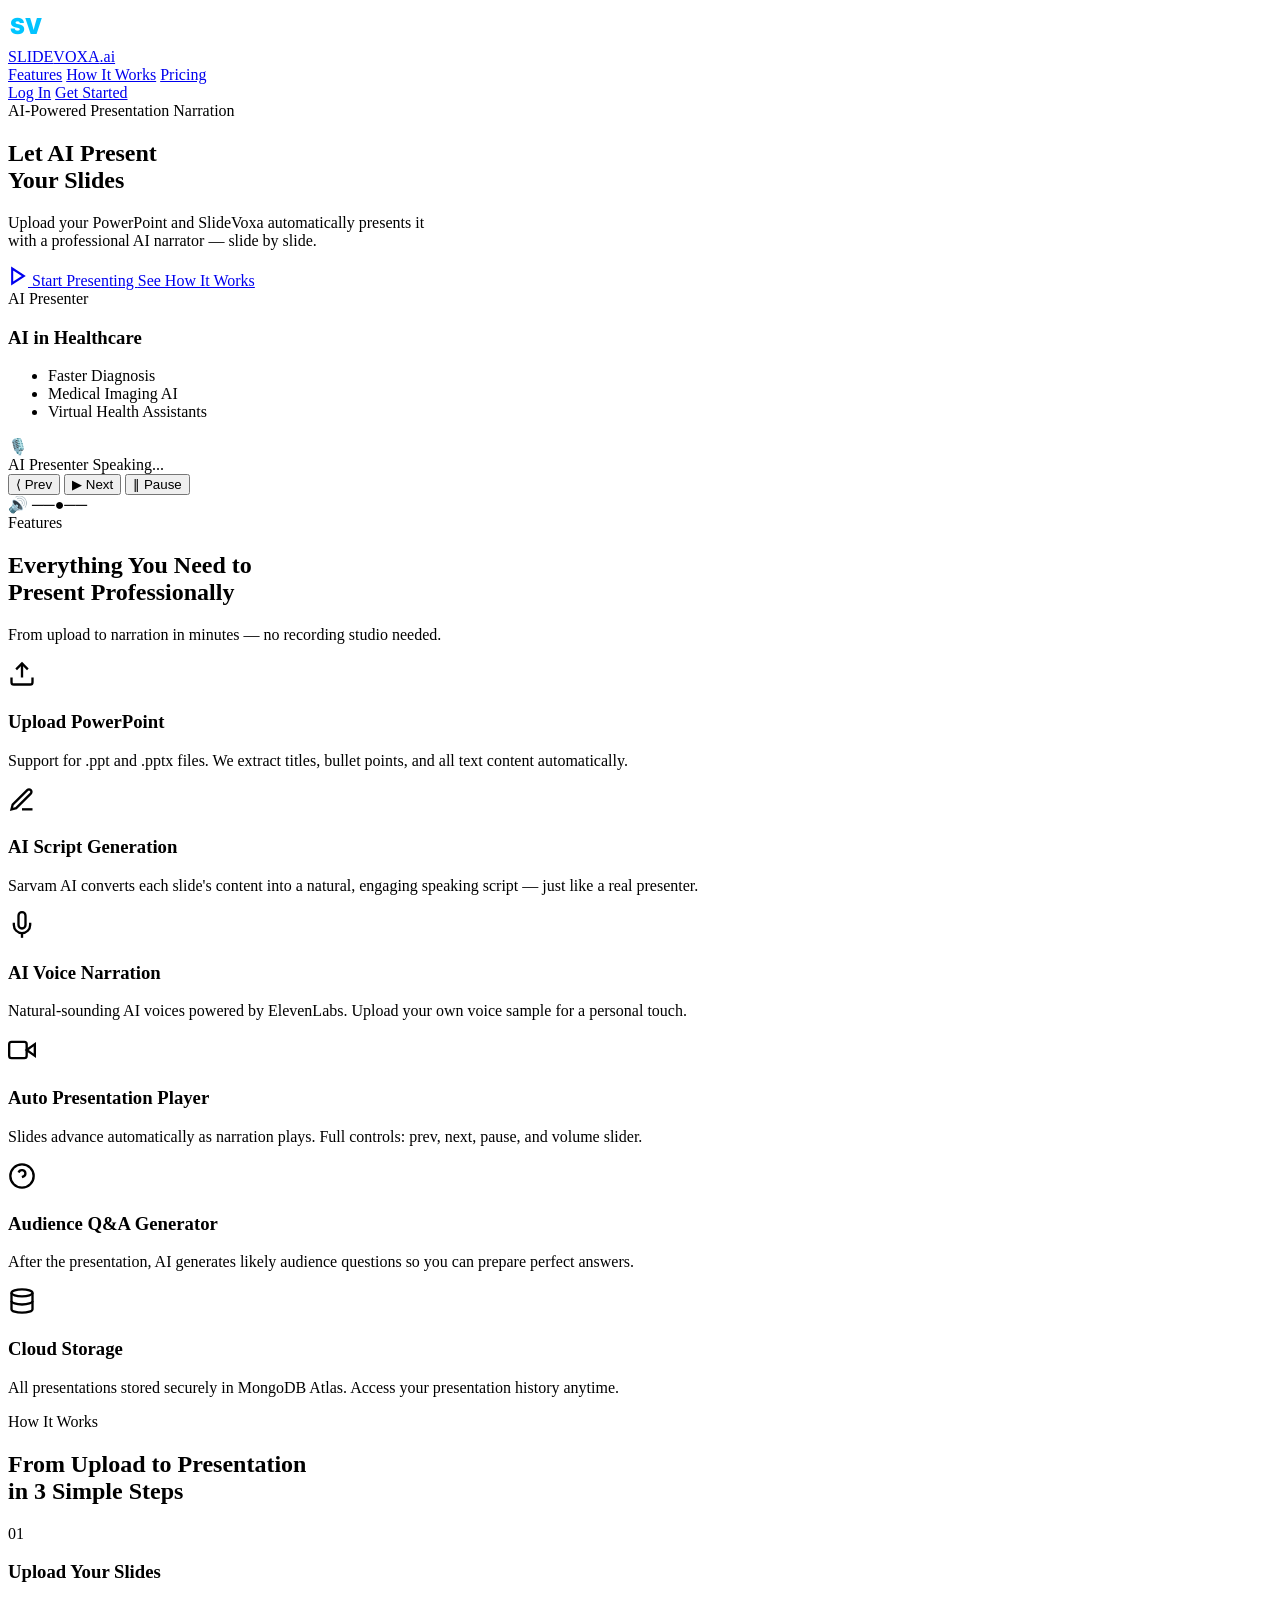
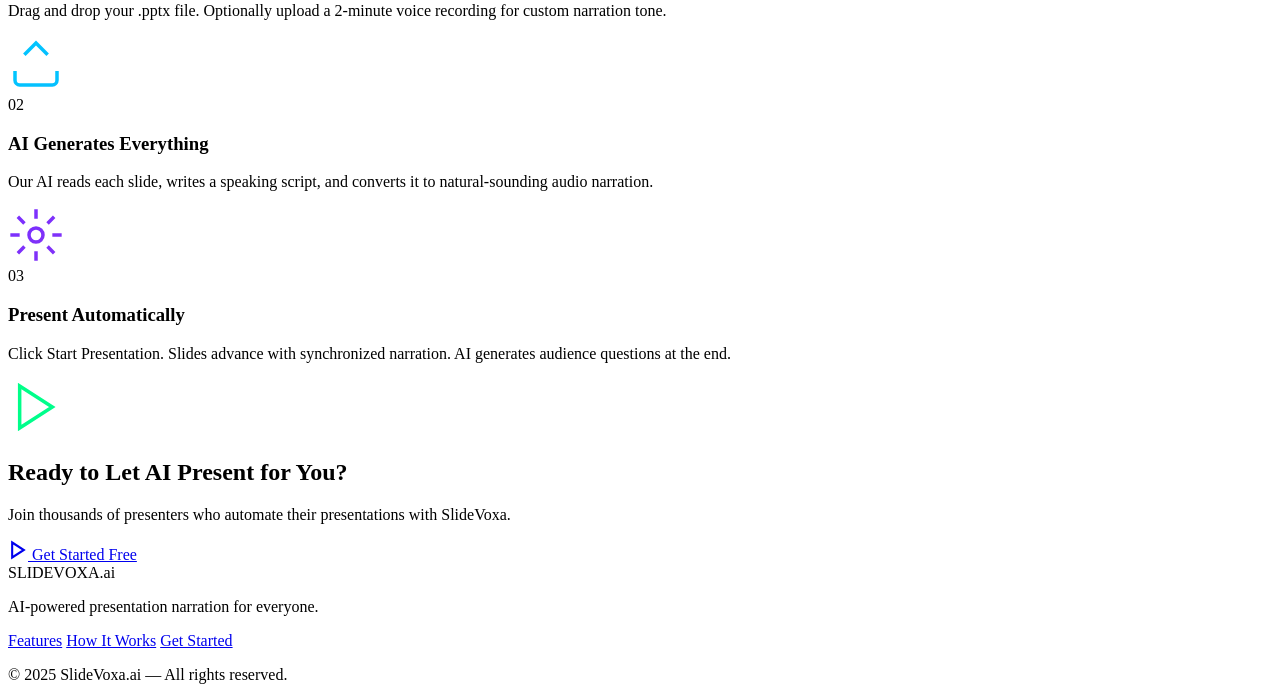
==== frontend/index.html @ 0c2c04da "flat structure: properly restored and flattened from nested backup" ====
<!DOCTYPE html>
<html lang="en">
<head>
  <meta charset="UTF-8" />
  <meta name="viewport" content="width=device-width, initial-scale=1.0" />
  <title>SlideVoxa.ai — Let AI Present Your Slides</title>
  <meta name="description" content="SlideVoxa uses AI to automatically narrate your PowerPoint slides with a professional AI voice narrator. Upload, generate, and present." />
  <link rel="preconnect" href="https://fonts.googleapis.com" />
  <link rel="preconnect" href="https://fonts.gstatic.com" crossorigin />
  <link href="https://fonts.googleapis.com/css2?family=Inter:wght@300;400;500;600;700;800;900&display=swap" rel="stylesheet" />
  <link rel="stylesheet" href="/static/css/global.css" />
  <link rel="stylesheet" href="/static/css/landing.css" />
</head>
<body>
  <!-- NAV -->
  <nav class="navbar" id="navbar">
    <div class="nav-container">
      <a href="/" class="nav-logo" id="nav-logo-link">
        <div class="logo-icon">
          <svg width="36" height="36" viewBox="0 0 36 36" fill="none">
            <text x="2" y="26" font-size="22" font-weight="900" fill="url(#logoGrad)" font-family="Inter">SV</text>
            <defs>
              <linearGradient id="logoGrad" x1="0" y1="0" x2="36" y2="0">
                <stop offset="0%" stop-color="#00C6FF"/>
                <stop offset="100%" stop-color="#7B2FFF"/>
              </linearGradient>
            </defs>
          </svg>
        </div>
        <span class="logo-text">SLIDE<span class="logo-voxa">VOXA</span><span class="logo-ai">.ai</span></span>
      </a>
      <div class="nav-links" id="nav-links">
        <a href="#features" class="nav-link">Features</a>
        <a href="#how-it-works" class="nav-link">How It Works</a>
        <a href="#pricing" class="nav-link">Pricing</a>
      </div>
      <div class="nav-actions">
        <a href="/login" class="btn btn-outline" id="login-btn">Log In</a>
        <a href="/login" class="btn btn-primary" id="get-started-btn">Get Started</a>
      </div>
    </div>
  </nav>

  <!-- HERO -->
  <section class="hero" id="hero">
    <div class="hero-bg">
      <div class="hero-grid"></div>
      <div class="hero-glow hero-glow-1"></div>
      <div class="hero-glow hero-glow-2"></div>
      <div class="hero-particles" id="particles"></div>
    </div>
    <div class="hero-content">
      <div class="hero-badge">
        <span class="badge-dot"></span>
        AI-Powered Presentation Narration
      </div>
      <h1 class="hero-title">
        Let AI <span class="gradient-text">Present</span><br/>Your Slides
      </h1>
      <p class="hero-subtitle">
        Upload your PowerPoint and SlideVoxa automatically presents it<br/>
        with a professional AI narrator — slide by slide.
      </p>
      <div class="hero-cta">
        <a href="/login" class="btn btn-primary btn-xl" id="hero-cta-btn">
          <svg width="20" height="20" viewBox="0 0 24 24" fill="none" stroke="currentColor" stroke-width="2.5"><polygon points="5 3 19 12 5 21 5 3"/></svg>
          Start Presenting
        </a>
        <a href="#how-it-works" class="btn btn-ghost btn-xl">
          See How It Works
        </a>
      </div>
      <!-- Preview -->
      <div class="hero-preview">
        <div class="preview-card preview-main">
          <div class="preview-header">
            <div class="preview-dots">
              <span></span><span></span><span></span>
            </div>
            <span class="preview-title-bar">AI Presenter</span>
          </div>
          <div class="preview-body">
            <div class="preview-slides-panel">
              <div class="preview-slide-thumb active">
                <div class="thumb-line"></div>
                <div class="thumb-line short"></div>
              </div>
              <div class="preview-slide-thumb">
                <div class="thumb-line"></div>
                <div class="thumb-line short"></div>
              </div>
              <div class="preview-slide-thumb">
                <div class="thumb-line"></div>
                <div class="thumb-line"></div>
              </div>
            </div>
            <div class="preview-main-slide">
              <h3>AI in Healthcare</h3>
              <ul>
                <li>Faster Diagnosis</li>
                <li>Medical Imaging AI</li>
                <li>Virtual Health Assistants</li>
              </ul>
              <div class="preview-speaking">
                <div class="speaking-icon">🎙️</div>
                <span>AI Presenter Speaking...</span>
                <div class="speaking-bars">
                  <span></span><span></span><span></span><span></span><span></span>
                </div>
              </div>
            </div>
          </div>
          <div class="preview-controls">
            <button class="ctrl-btn">⟨ Prev</button>
            <button class="ctrl-btn ctrl-play">▶ Next</button>
            <button class="ctrl-btn">‖ Pause</button>
            <div class="ctrl-volume">🔊 ──●──</div>
          </div>
        </div>
      </div>
    </div>
  </section>

  <!-- FEATURES -->
  <section class="features-section" id="features">
    <div class="section-container">
      <div class="section-header">
        <div class="section-badge">Features</div>
        <h2 class="section-title">Everything You Need to<br/><span class="gradient-text">Present Professionally</span></h2>
        <p class="section-subtitle">From upload to narration in minutes — no recording studio needed.</p>
      </div>
      <div class="features-grid">
        <div class="feature-card" id="feat-upload">
          <div class="feature-icon-wrap" style="--c1:#00C6FF;--c2:#0072FF">
            <svg width="28" height="28" viewBox="0 0 24 24" fill="none" stroke="currentColor" stroke-width="2"><path d="M21 15v4a2 2 0 0 1-2 2H5a2 2 0 0 1-2-2v-4"/><polyline points="17 8 12 3 7 8"/><line x1="12" y1="3" x2="12" y2="15"/></svg>
          </div>
          <h3>Upload PowerPoint</h3>
          <p>Support for .ppt and .pptx files. We extract titles, bullet points, and all text content automatically.</p>
        </div>
        <div class="feature-card" id="feat-script">
          <div class="feature-icon-wrap" style="--c1:#7B2FFF;--c2:#00C6FF">
            <svg width="28" height="28" viewBox="0 0 24 24" fill="none" stroke="currentColor" stroke-width="2"><path d="M12 20h9"/><path d="M16.5 3.5a2.121 2.121 0 0 1 3 3L7 19l-4 1 1-4Z"/></svg>
          </div>
          <h3>AI Script Generation</h3>
          <p>Sarvam AI converts each slide's content into a natural, engaging speaking script — just like a real presenter.</p>
        </div>
        <div class="feature-card" id="feat-voice">
          <div class="feature-icon-wrap" style="--c1:#FF6B35;--c2:#F7931E">
            <svg width="28" height="28" viewBox="0 0 24 24" fill="none" stroke="currentColor" stroke-width="2"><path d="M12 1a3 3 0 0 0-3 3v8a3 3 0 0 0 6 0V4a3 3 0 0 0-3-3z"/><path d="M19 10v2a7 7 0 0 1-14 0v-2"/><line x1="12" y1="19" x2="12" y2="23"/></svg>
          </div>
          <h3>AI Voice Narration</h3>
          <p>Natural-sounding AI voices powered by ElevenLabs. Upload your own voice sample for a personal touch.</p>
        </div>
        <div class="feature-card" id="feat-present">
          <div class="feature-icon-wrap" style="--c1:#00FF88;--c2:#00C6FF">
            <svg width="28" height="28" viewBox="0 0 24 24" fill="none" stroke="currentColor" stroke-width="2"><polygon points="23 7 16 12 23 17 23 7"/><rect x="1" y="5" width="15" height="14" rx="2" ry="2"/></svg>
          </div>
          <h3>Auto Presentation Player</h3>
          <p>Slides advance automatically as narration plays. Full controls: prev, next, pause, and volume slider.</p>
        </div>
        <div class="feature-card" id="feat-questions">
          <div class="feature-icon-wrap" style="--c1:#FF2D55;--c2:#FF6B35">
            <svg width="28" height="28" viewBox="0 0 24 24" fill="none" stroke="currentColor" stroke-width="2"><circle cx="12" cy="12" r="10"/><path d="M9.09 9a3 3 0 0 1 5.83 1c0 2-3 3-3 3"/><line x1="12" y1="17" x2="12.01" y2="17"/></svg>
          </div>
          <h3>Audience Q&A Generator</h3>
          <p>After the presentation, AI generates likely audience questions so you can prepare perfect answers.</p>
        </div>
        <div class="feature-card" id="feat-db">
          <div class="feature-icon-wrap" style="--c1:#7B2FFF;--c2:#FF2D55">
            <svg width="28" height="28" viewBox="0 0 24 24" fill="none" stroke="currentColor" stroke-width="2"><ellipse cx="12" cy="5" rx="9" ry="3"/><path d="M21 12c0 1.66-4 3-9 3s-9-1.34-9-3"/><path d="M3 5v14c0 1.66 4 3 9 3s9-1.34 9-3V5"/></svg>
          </div>
          <h3>Cloud Storage</h3>
          <p>All presentations stored securely in MongoDB Atlas. Access your presentation history anytime.</p>
        </div>
      </div>
    </div>
  </section>

  <!-- HOW IT WORKS -->
  <section class="how-section" id="how-it-works">
    <div class="section-container">
      <div class="section-header">
        <div class="section-badge">How It Works</div>
        <h2 class="section-title">From Upload to <span class="gradient-text">Presentation</span><br/>in 3 Simple Steps</h2>
      </div>
      <div class="steps-container">
        <div class="step-item" id="step-1">
          <div class="step-number">01</div>
          <div class="step-content">
            <h3>Upload Your Slides</h3>
            <p>Drag and drop your .pptx file. Optionally upload a 2-minute voice recording for custom narration tone.</p>
          </div>
          <div class="step-icon">
            <svg width="56" height="56" viewBox="0 0 24 24" fill="none" stroke="url(#grad1)" stroke-width="1.5"><path d="M21 15v4a2 2 0 0 1-2 2H5a2 2 0 0 1-2-2v-4"/><polyline points="17 8 12 3 7 8"/><line x1="12" y1="3" x2="12" y2="15"/><defs><linearGradient id="grad1" x1="0" y1="0" x2="24" y2="24"><stop offset="0%" stop-color="#00C6FF"/><stop offset="100%" stop-color="#7B2FFF"/></linearGradient></defs></svg>
          </div>
        </div>
        <div class="step-connector"></div>
        <div class="step-item" id="step-2">
          <div class="step-number">02</div>
          <div class="step-content">
            <h3>AI Generates Everything</h3>
            <p>Our AI reads each slide, writes a speaking script, and converts it to natural-sounding audio narration.</p>
          </div>
          <div class="step-icon">
            <svg width="56" height="56" viewBox="0 0 24 24" fill="none" stroke="url(#grad2)" stroke-width="1.5"><circle cx="12" cy="12" r="3"/><path d="M12 1v4M12 19v4M4.22 4.22l2.83 2.83M16.95 16.95l2.83 2.83M1 12h4M19 12h4M4.22 19.78l2.83-2.83M16.95 7.05l2.83-2.83"/><defs><linearGradient id="grad2" x1="0" y1="0" x2="24" y2="24"><stop offset="0%" stop-color="#7B2FFF"/><stop offset="100%" stop-color="#FF6B35"/></linearGradient></defs></svg>
          </div>
        </div>
        <div class="step-connector"></div>
        <div class="step-item" id="step-3">
          <div class="step-number">03</div>
          <div class="step-content">
            <h3>Present Automatically</h3>
            <p>Click Start Presentation. Slides advance with synchronized narration. AI generates audience questions at the end.</p>
          </div>
          <div class="step-icon">
            <svg width="56" height="56" viewBox="0 0 24 24" fill="none" stroke="url(#grad3)" stroke-width="1.5"><polygon points="5 3 19 12 5 21 5 3"/><defs><linearGradient id="grad3" x1="0" y1="0" x2="24" y2="24"><stop offset="0%" stop-color="#00FF88"/><stop offset="100%" stop-color="#00C6FF"/></linearGradient></defs></svg>
          </div>
        </div>
      </div>
    </div>
  </section>

  <!-- CTA SECTION -->
  <section class="cta-section" id="cta">
    <div class="cta-glow"></div>
    <div class="section-container">
      <div class="cta-content">
        <h2 class="cta-title">Ready to Let AI <span class="gradient-text">Present for You?</span></h2>
        <p class="cta-subtitle">Join thousands of presenters who automate their presentations with SlideVoxa.</p>
        <a href="/login" class="btn btn-primary btn-xl" id="cta-final-btn">
          <svg width="20" height="20" viewBox="0 0 24 24" fill="none" stroke="currentColor" stroke-width="2.5"><polygon points="5 3 19 12 5 21 5 3"/></svg>
          Get Started Free
        </a>
      </div>
    </div>
  </section>

  <!-- FOOTER -->
  <footer class="footer">
    <div class="footer-container">
      <div class="footer-logo">
        <span class="logo-text">SLIDE<span class="logo-voxa">VOXA</span><span class="logo-ai">.ai</span></span>
        <p>AI-powered presentation narration for everyone.</p>
      </div>
      <div class="footer-links">
        <a href="#features">Features</a>
        <a href="#how-it-works">How It Works</a>
        <a href="/login">Get Started</a>
      </div>
    </div>
    <div class="footer-bottom">
      <p>© 2025 SlideVoxa.ai — All rights reserved.</p>
    </div>
  </footer>

  <script src="/static/js/landing.js"></script>
</body>
</html>
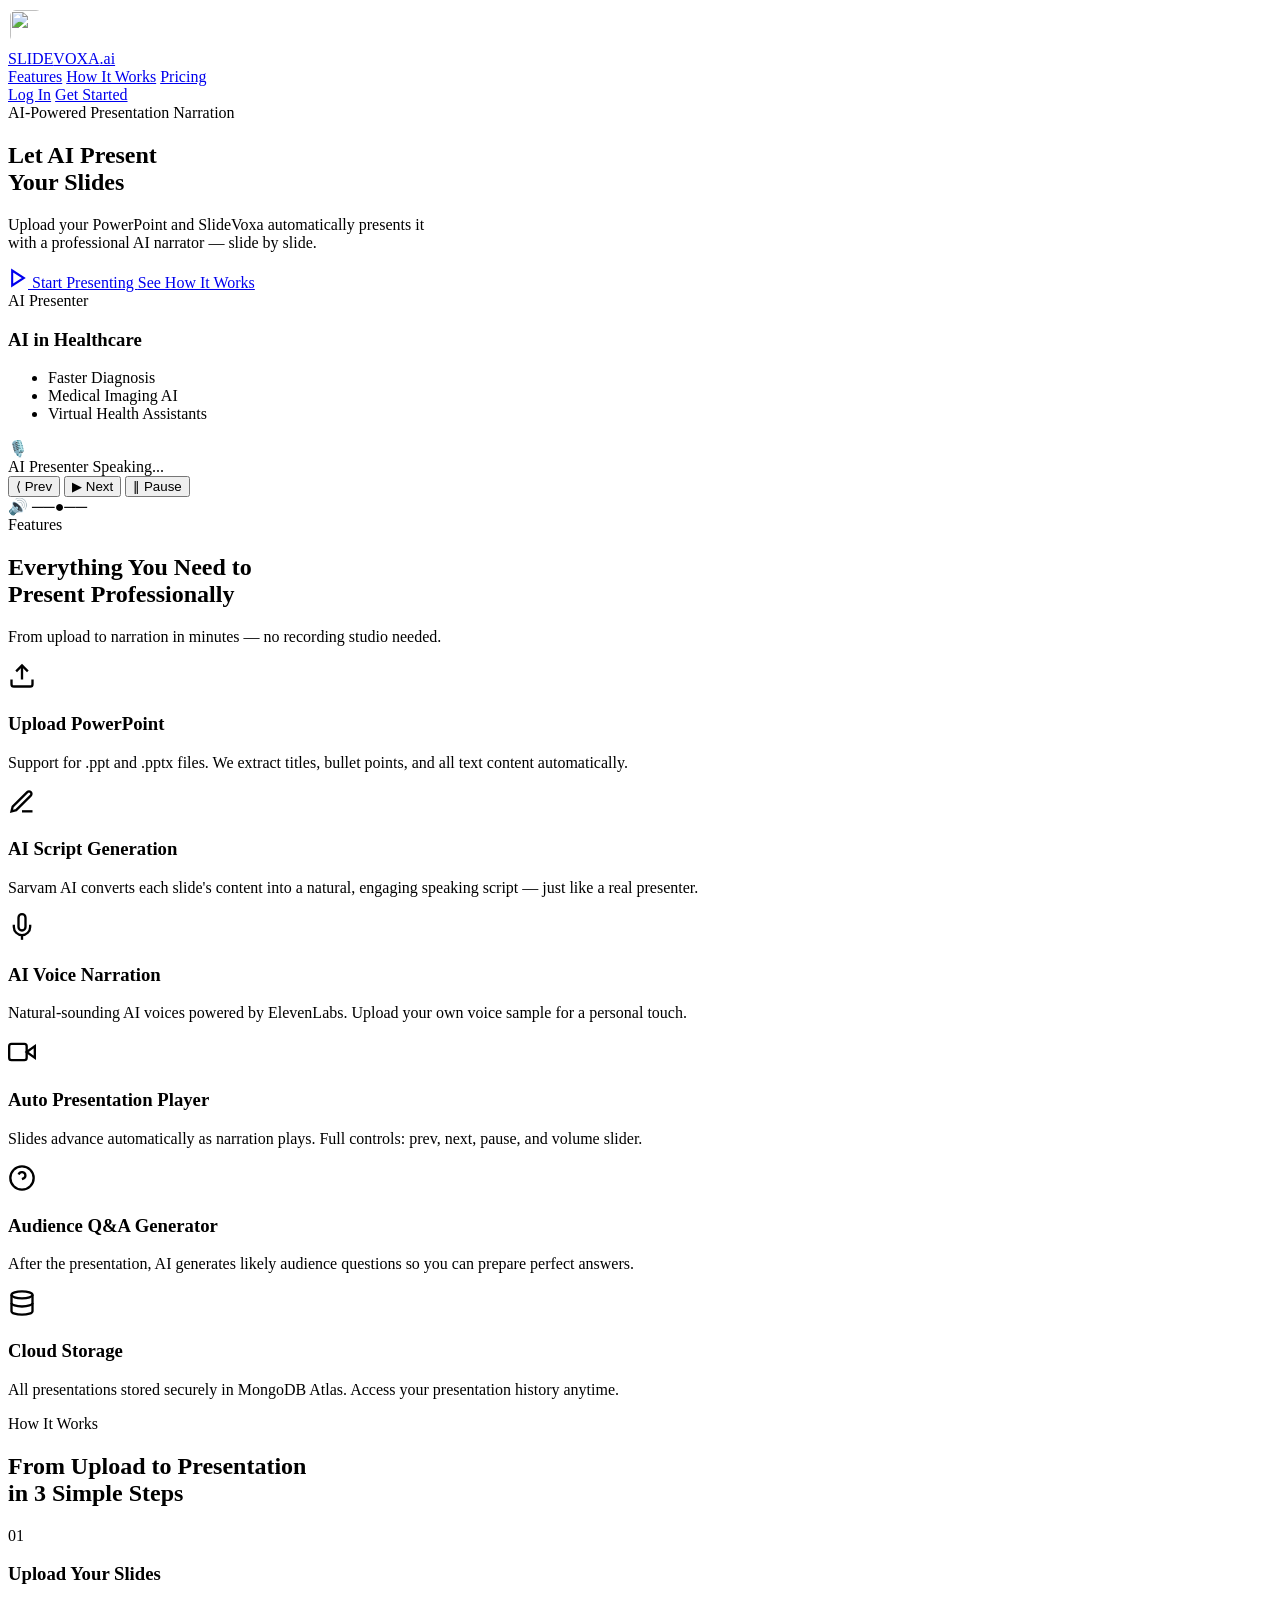
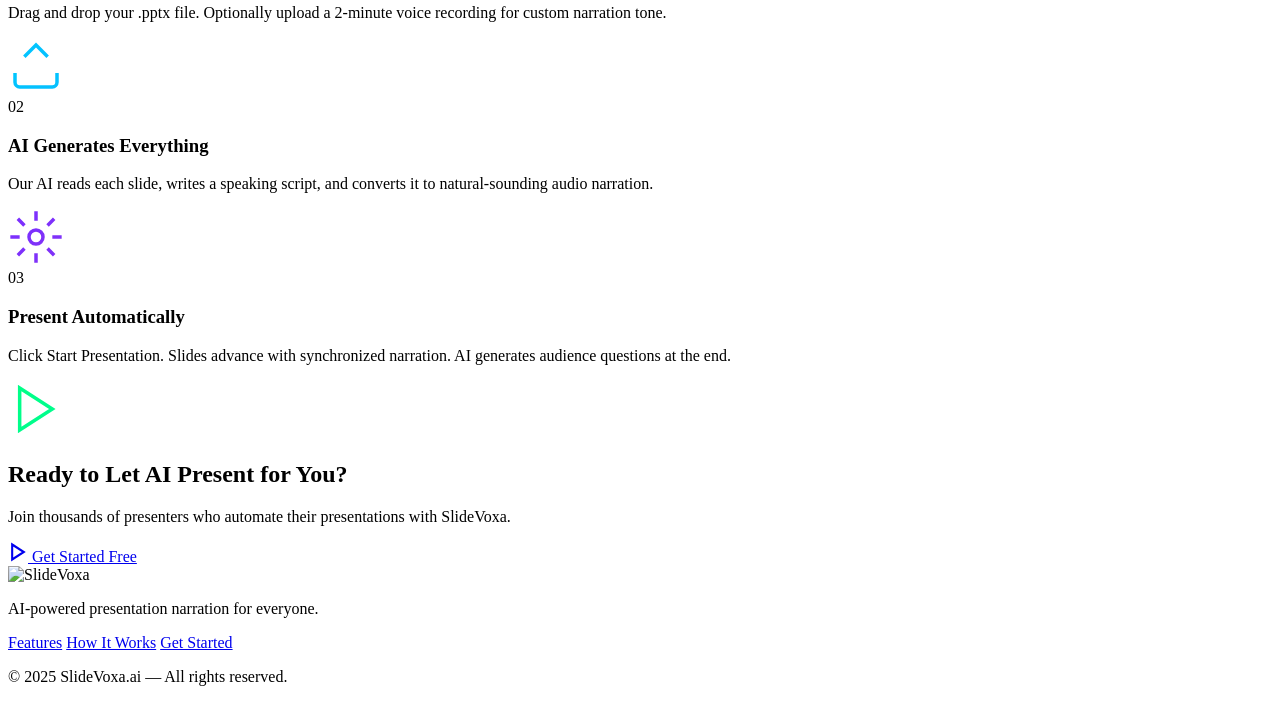
==== commit 9e4aff89: "Apply SlideVoxa branding and voice updates" ====
--- a/frontend/index.html
+++ b/frontend/index.html
@@ -10,23 +10,14 @@
   <link href="https://fonts.googleapis.com/css2?family=Inter:wght@300;400;500;600;700;800;900&display=swap" rel="stylesheet" />
   <link rel="stylesheet" href="/static/css/global.css" />
   <link rel="stylesheet" href="/static/css/landing.css" />
+    <link rel="icon" type="image/png" href="/static/images/favicon.png" />
 </head>
 <body>
   <!-- NAV -->
   <nav class="navbar" id="navbar">
     <div class="nav-container">
       <a href="/" class="nav-logo" id="nav-logo-link">
-        <div class="logo-icon">
-          <svg width="36" height="36" viewBox="0 0 36 36" fill="none">
-            <text x="2" y="26" font-size="22" font-weight="900" fill="url(#logoGrad)" font-family="Inter">SV</text>
-            <defs>
-              <linearGradient id="logoGrad" x1="0" y1="0" x2="36" y2="0">
-                <stop offset="0%" stop-color="#00C6FF"/>
-                <stop offset="100%" stop-color="#7B2FFF"/>
-              </linearGradient>
-            </defs>
-          </svg>
-        </div>
+        <div class="logo-icon"><img class="brand-mark" src="/static/images/slidevoxa-mark.png" alt="" style="width:36px;height:36px;object-fit:contain;background:#fff;border-radius:8px;padding:2px;box-sizing:border-box" /></div>
         <span class="logo-text">SLIDE<span class="logo-voxa">VOXA</span><span class="logo-ai">.ai</span></span>
       </a>
       <div class="nav-links" id="nav-links">
@@ -239,7 +230,7 @@
   <footer class="footer">
     <div class="footer-container">
       <div class="footer-logo">
-        <span class="logo-text">SLIDE<span class="logo-voxa">VOXA</span><span class="logo-ai">.ai</span></span>
+        <img class="brand-lockup" src="/static/images/slidevoxa-logo.png" alt="SlideVoxa" style="display:block;width:140px;height:auto" />
         <p>AI-powered presentation narration for everyone.</p>
       </div>
       <div class="footer-links">
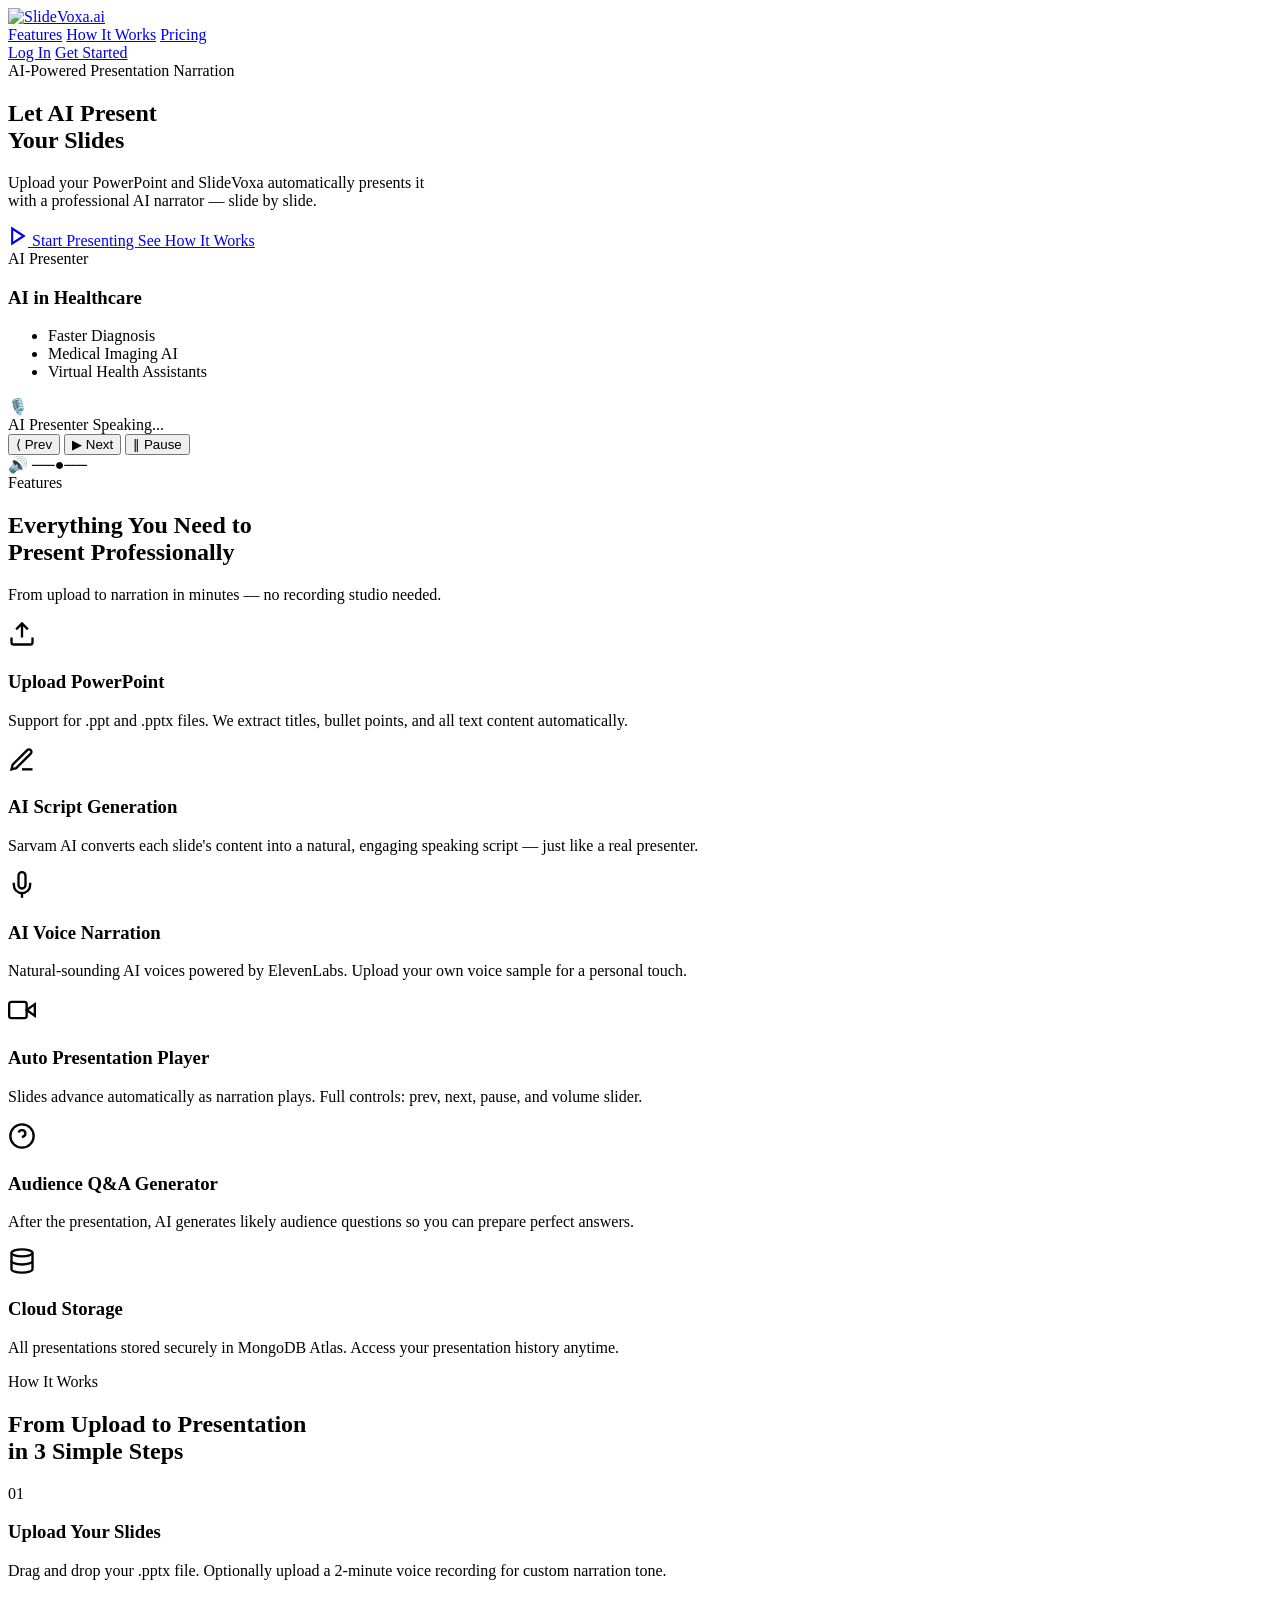
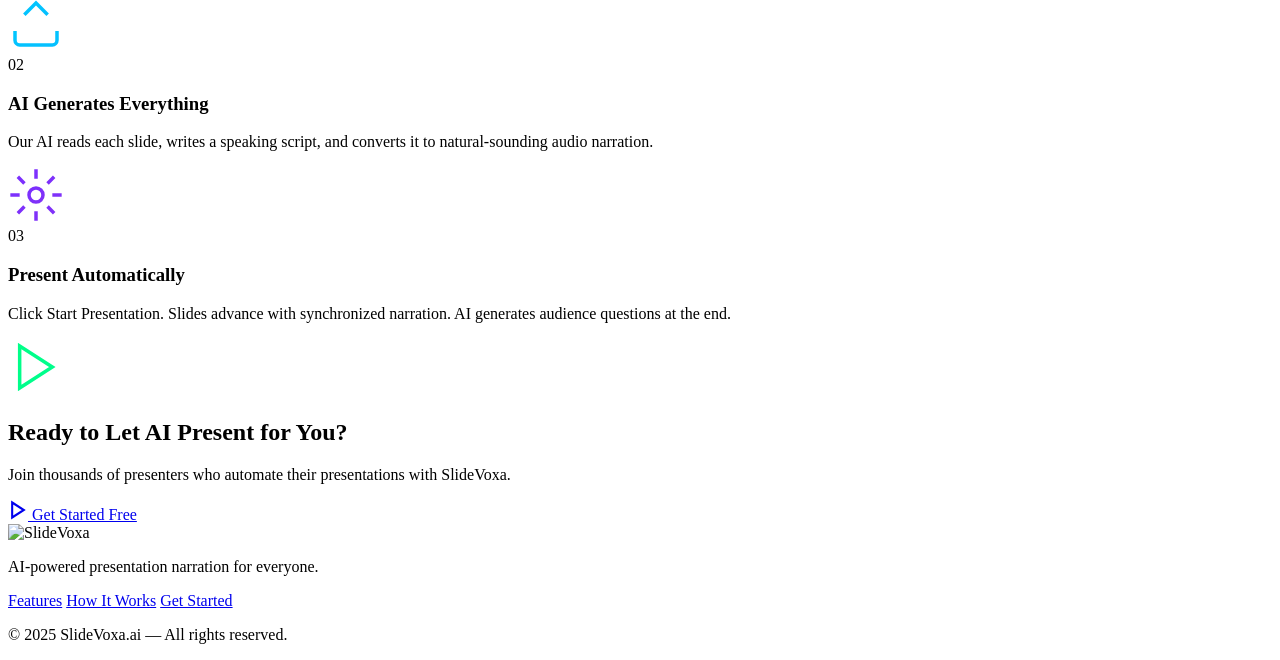
==== commit f23fb32b: "Use transparent SlideVoxa logo across pages" ====
--- a/frontend/index.html
+++ b/frontend/index.html
@@ -17,8 +17,7 @@
   <nav class="navbar" id="navbar">
     <div class="nav-container">
       <a href="/" class="nav-logo" id="nav-logo-link">
-        <div class="logo-icon"><img class="brand-mark" src="/static/images/slidevoxa-mark.png" alt="" style="width:36px;height:36px;object-fit:contain;background:#fff;border-radius:8px;padding:2px;box-sizing:border-box" /></div>
-        <span class="logo-text">SLIDE<span class="logo-voxa">VOXA</span><span class="logo-ai">.ai</span></span>
+        <img class="brand-horizontal" src="/static/images/slidevoxa-horizontal.png" alt="SlideVoxa.ai" style="display:block;width:160px;height:auto" />
       </a>
       <div class="nav-links" id="nav-links">
         <a href="#features" class="nav-link">Features</a>
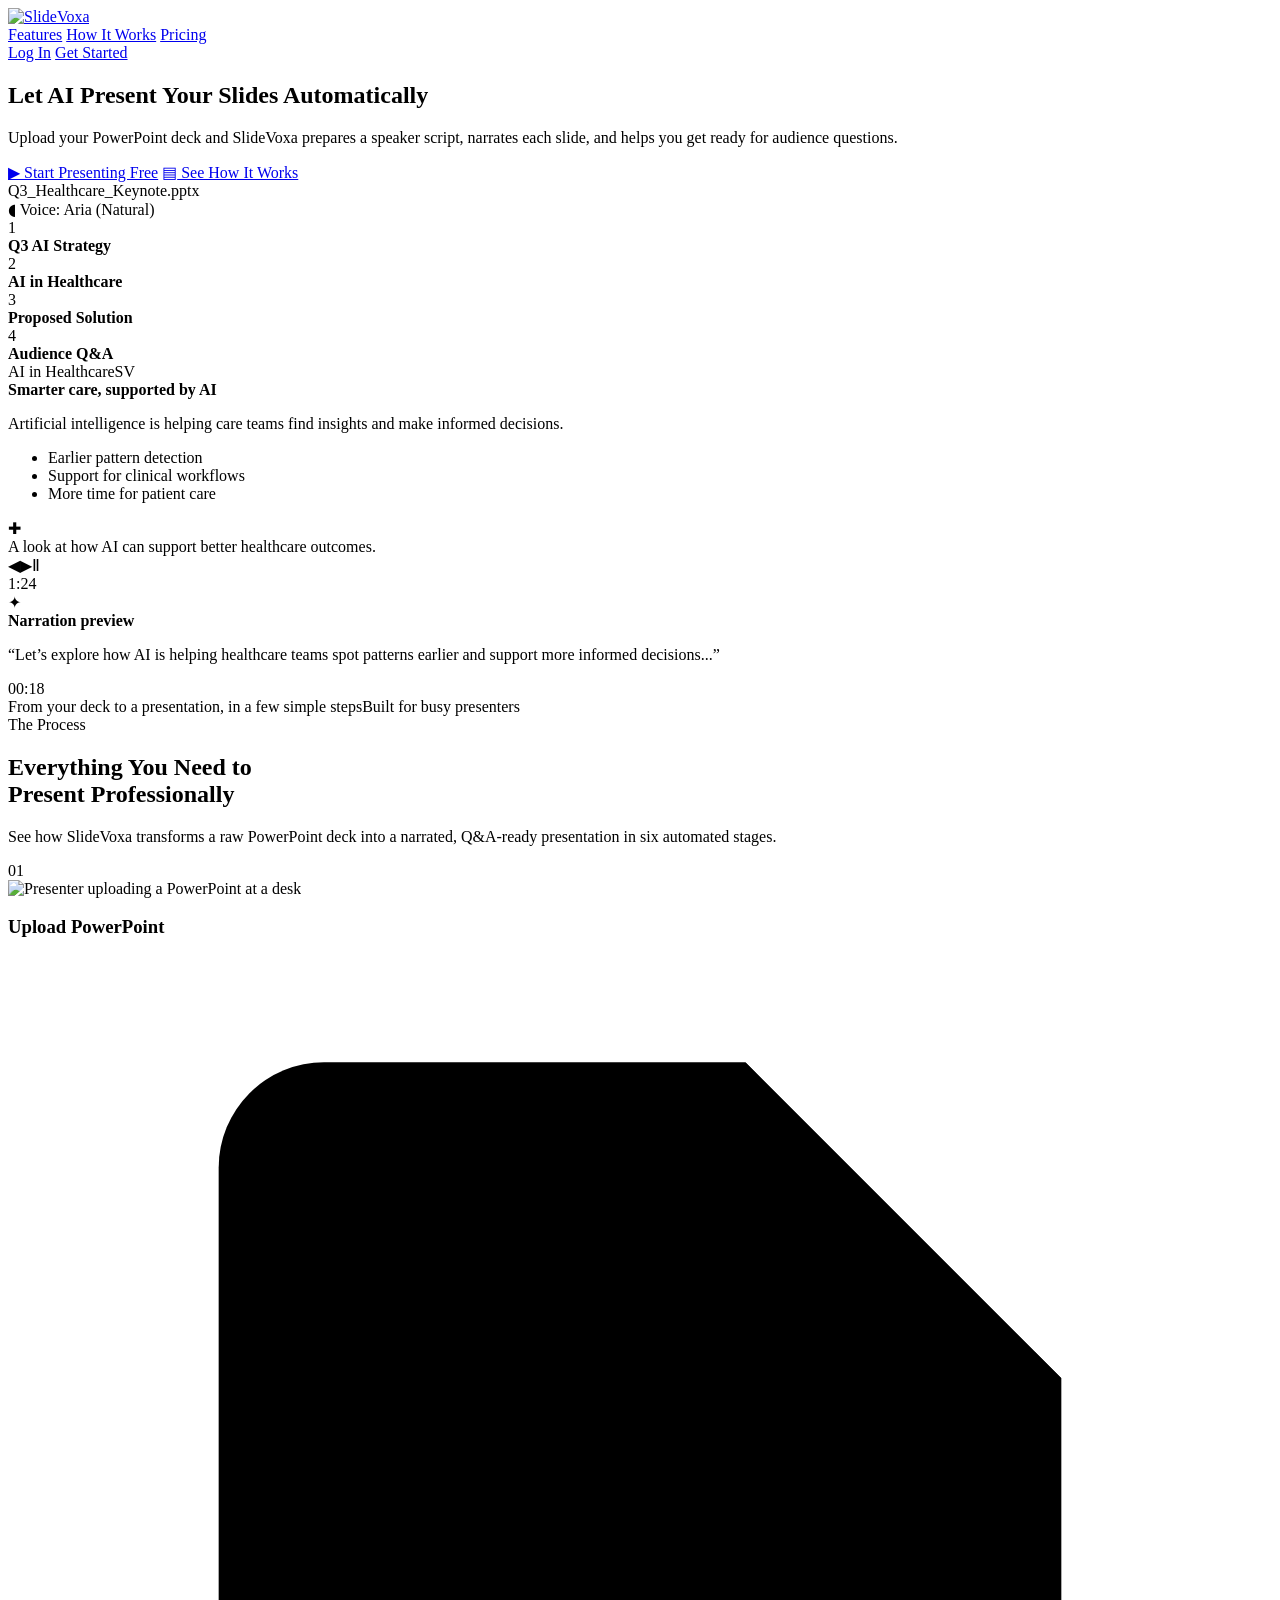
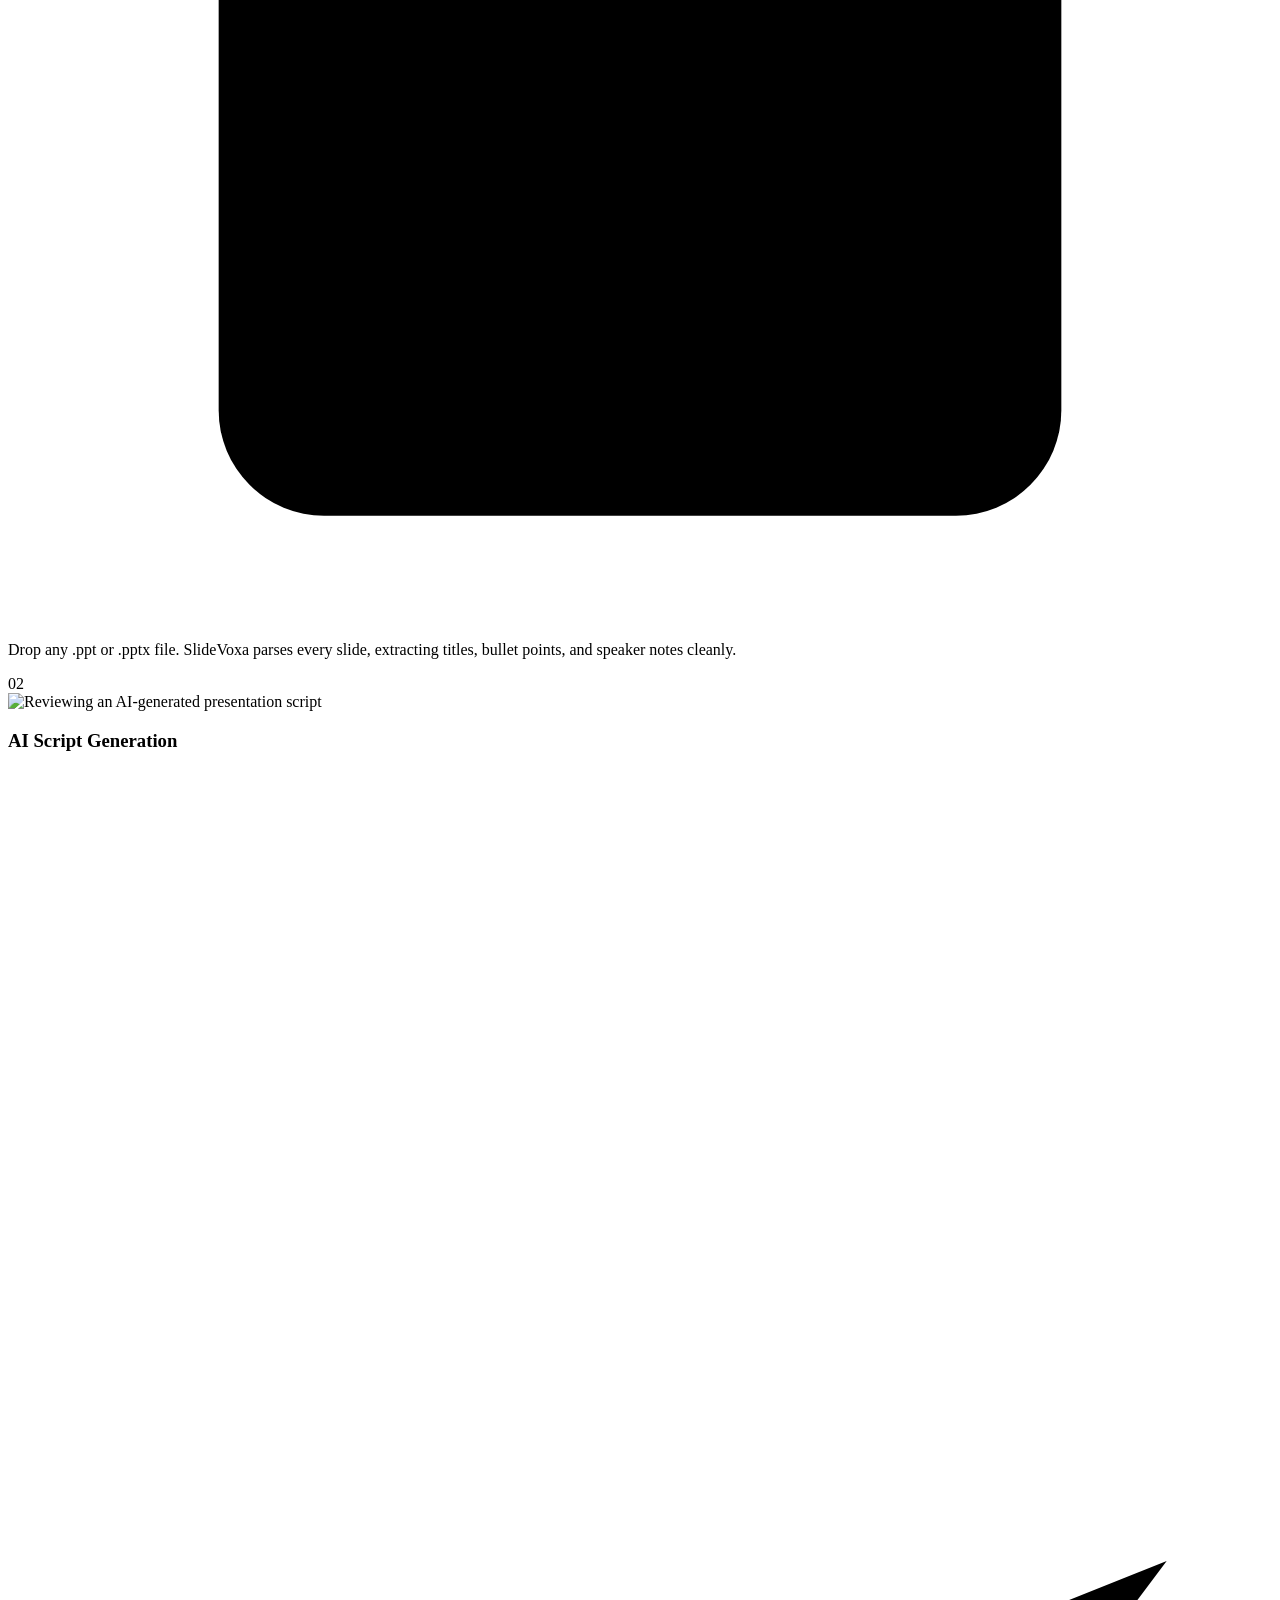
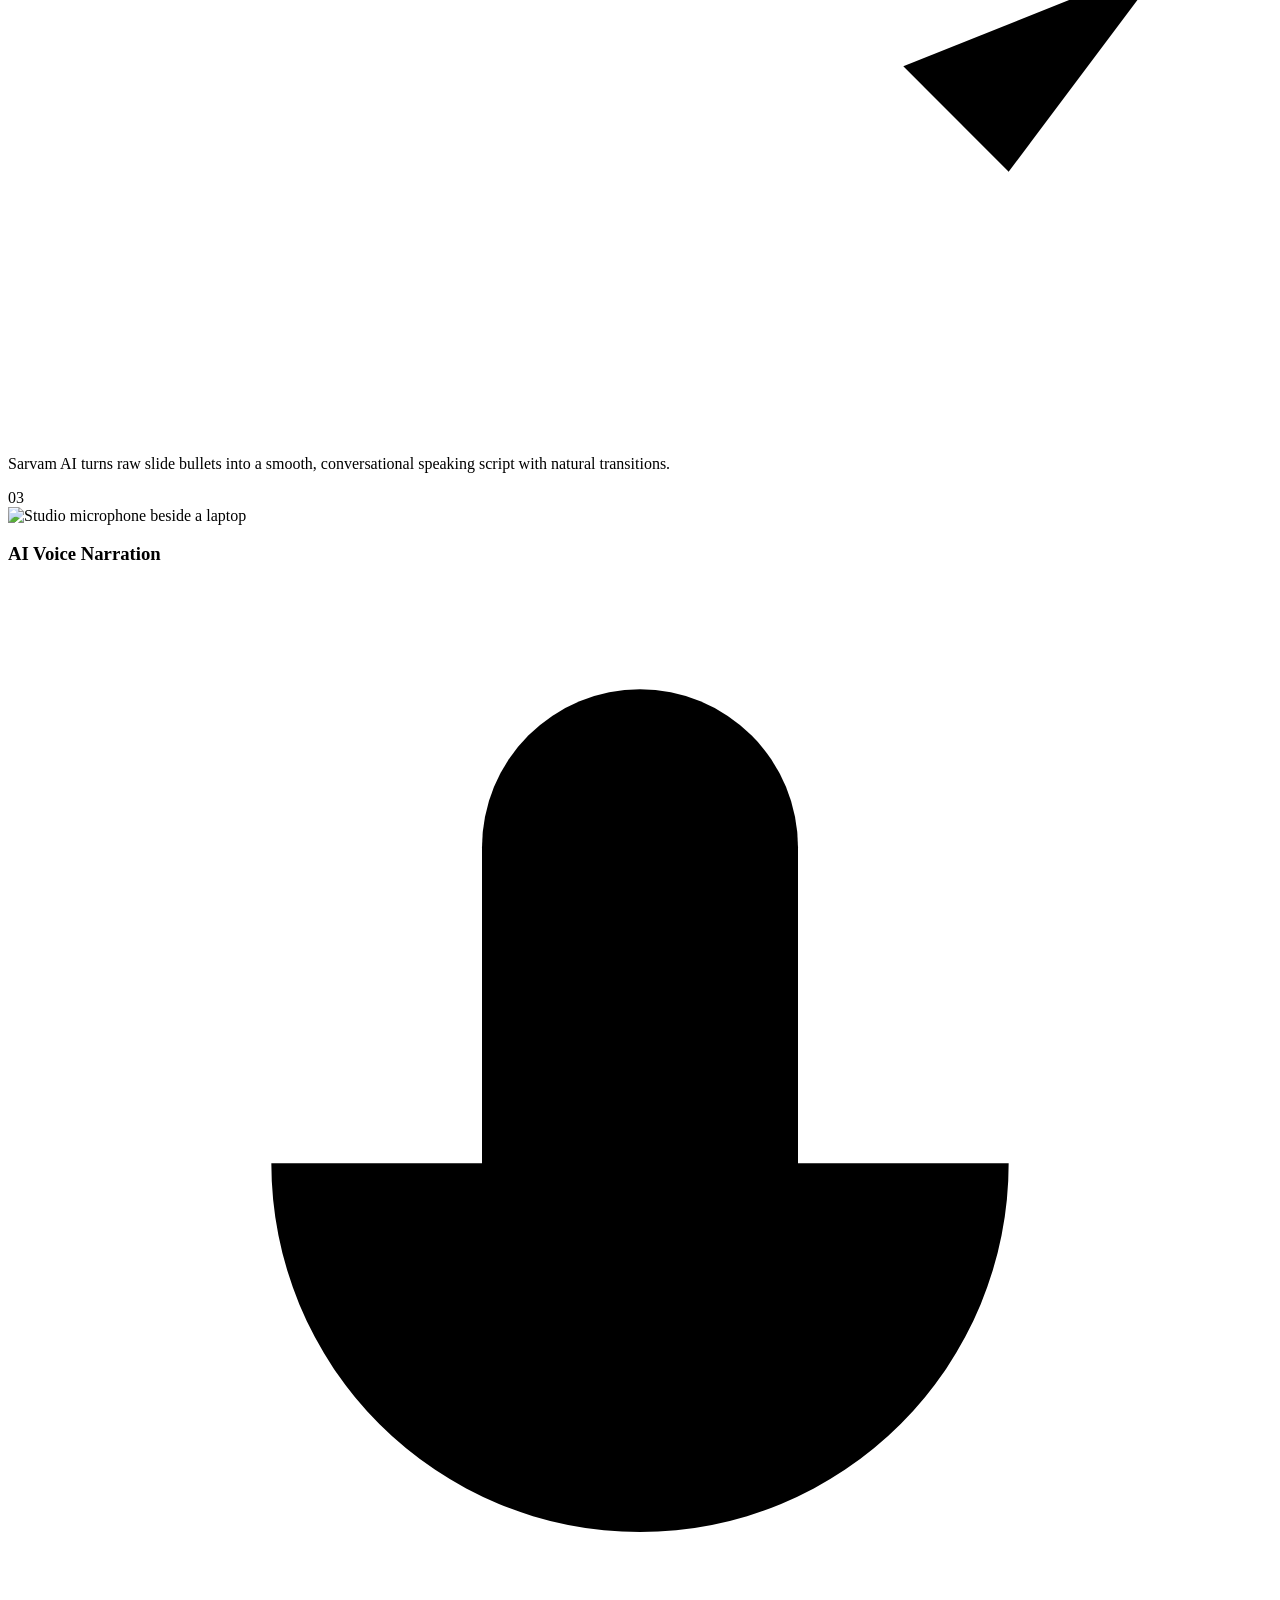
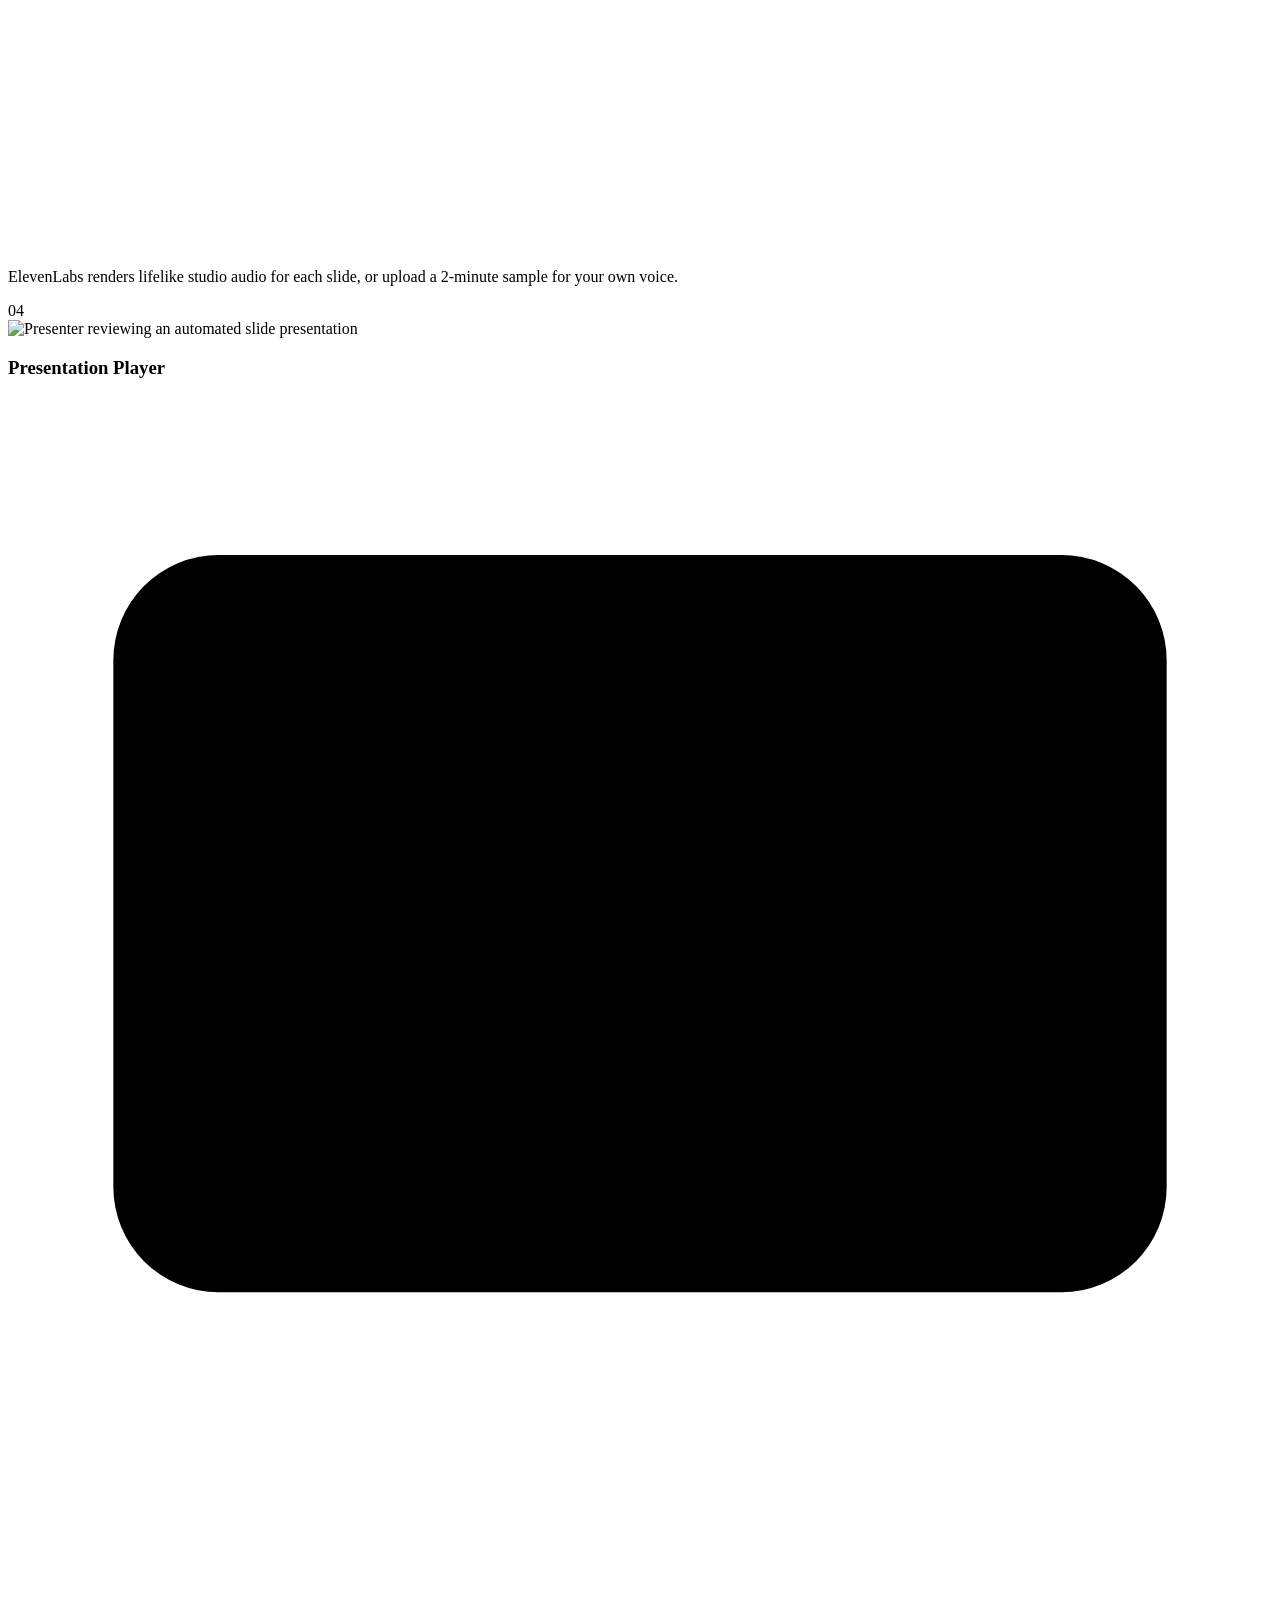
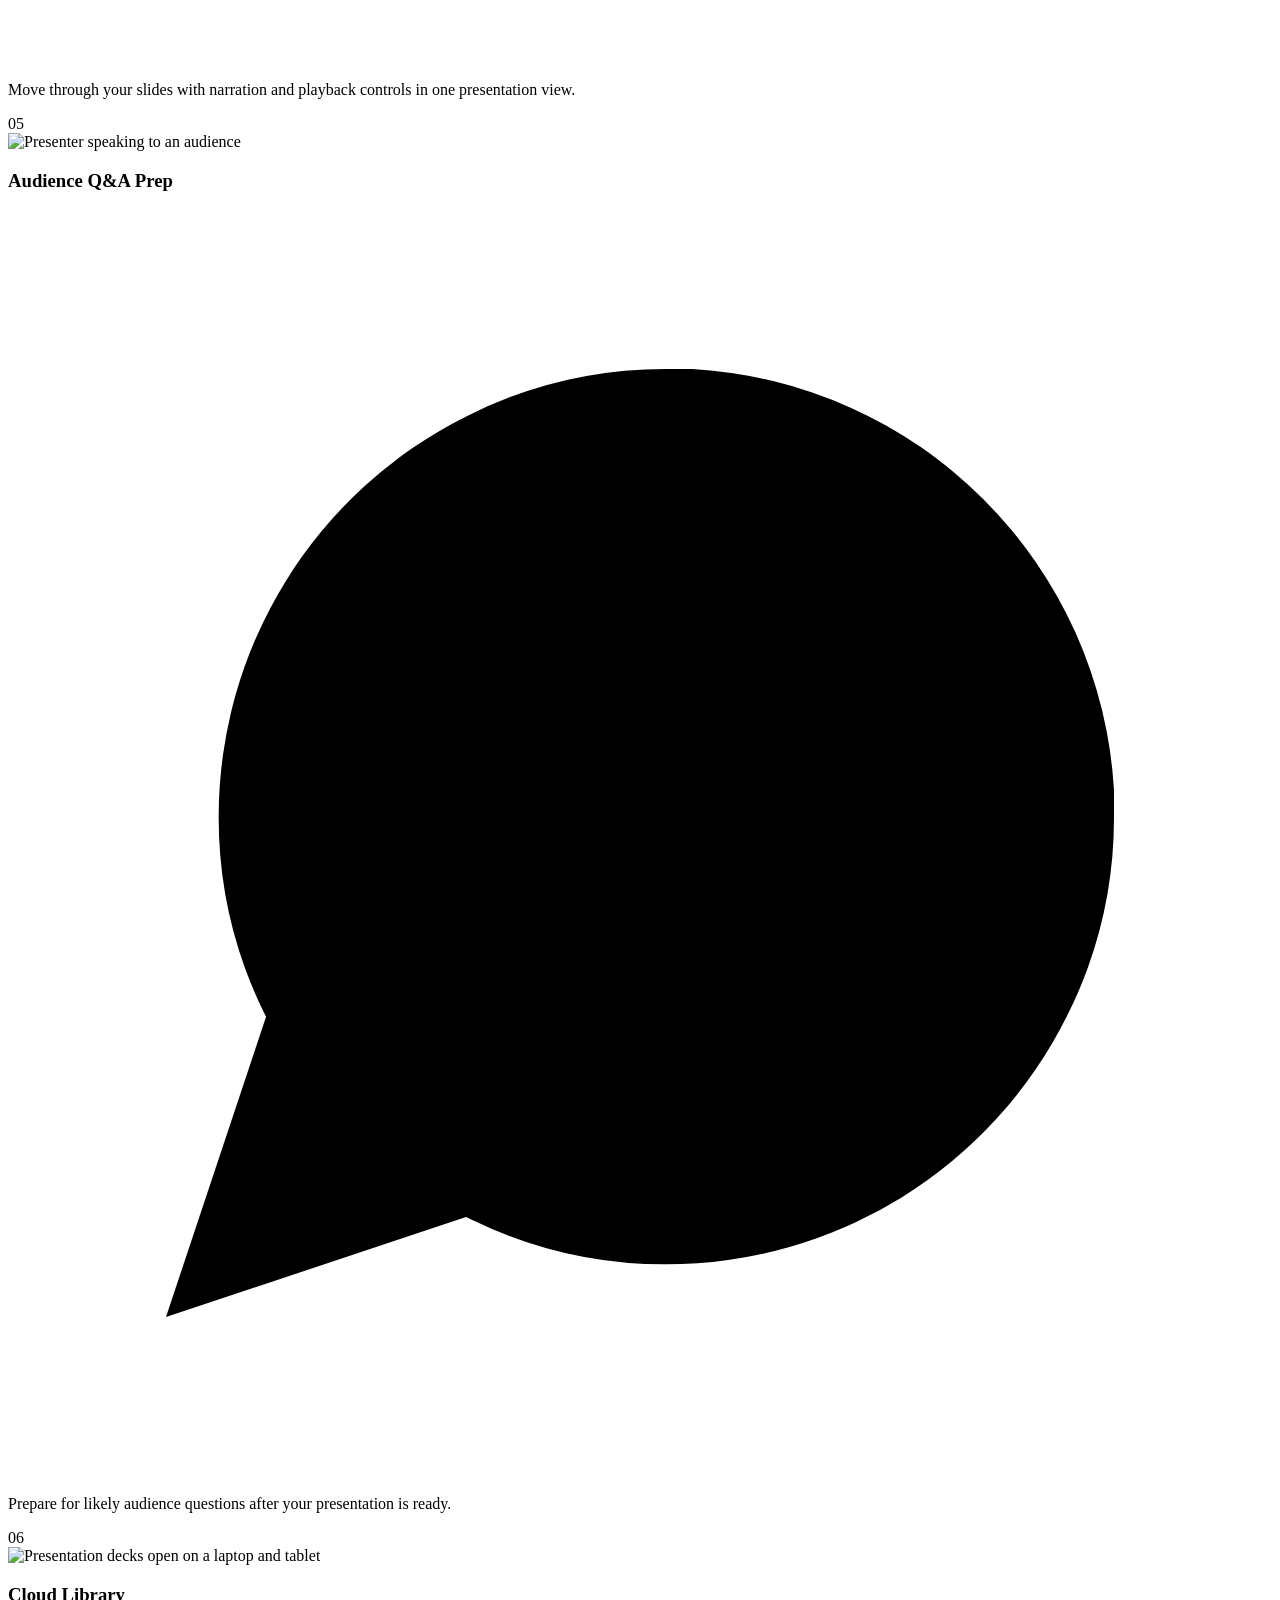
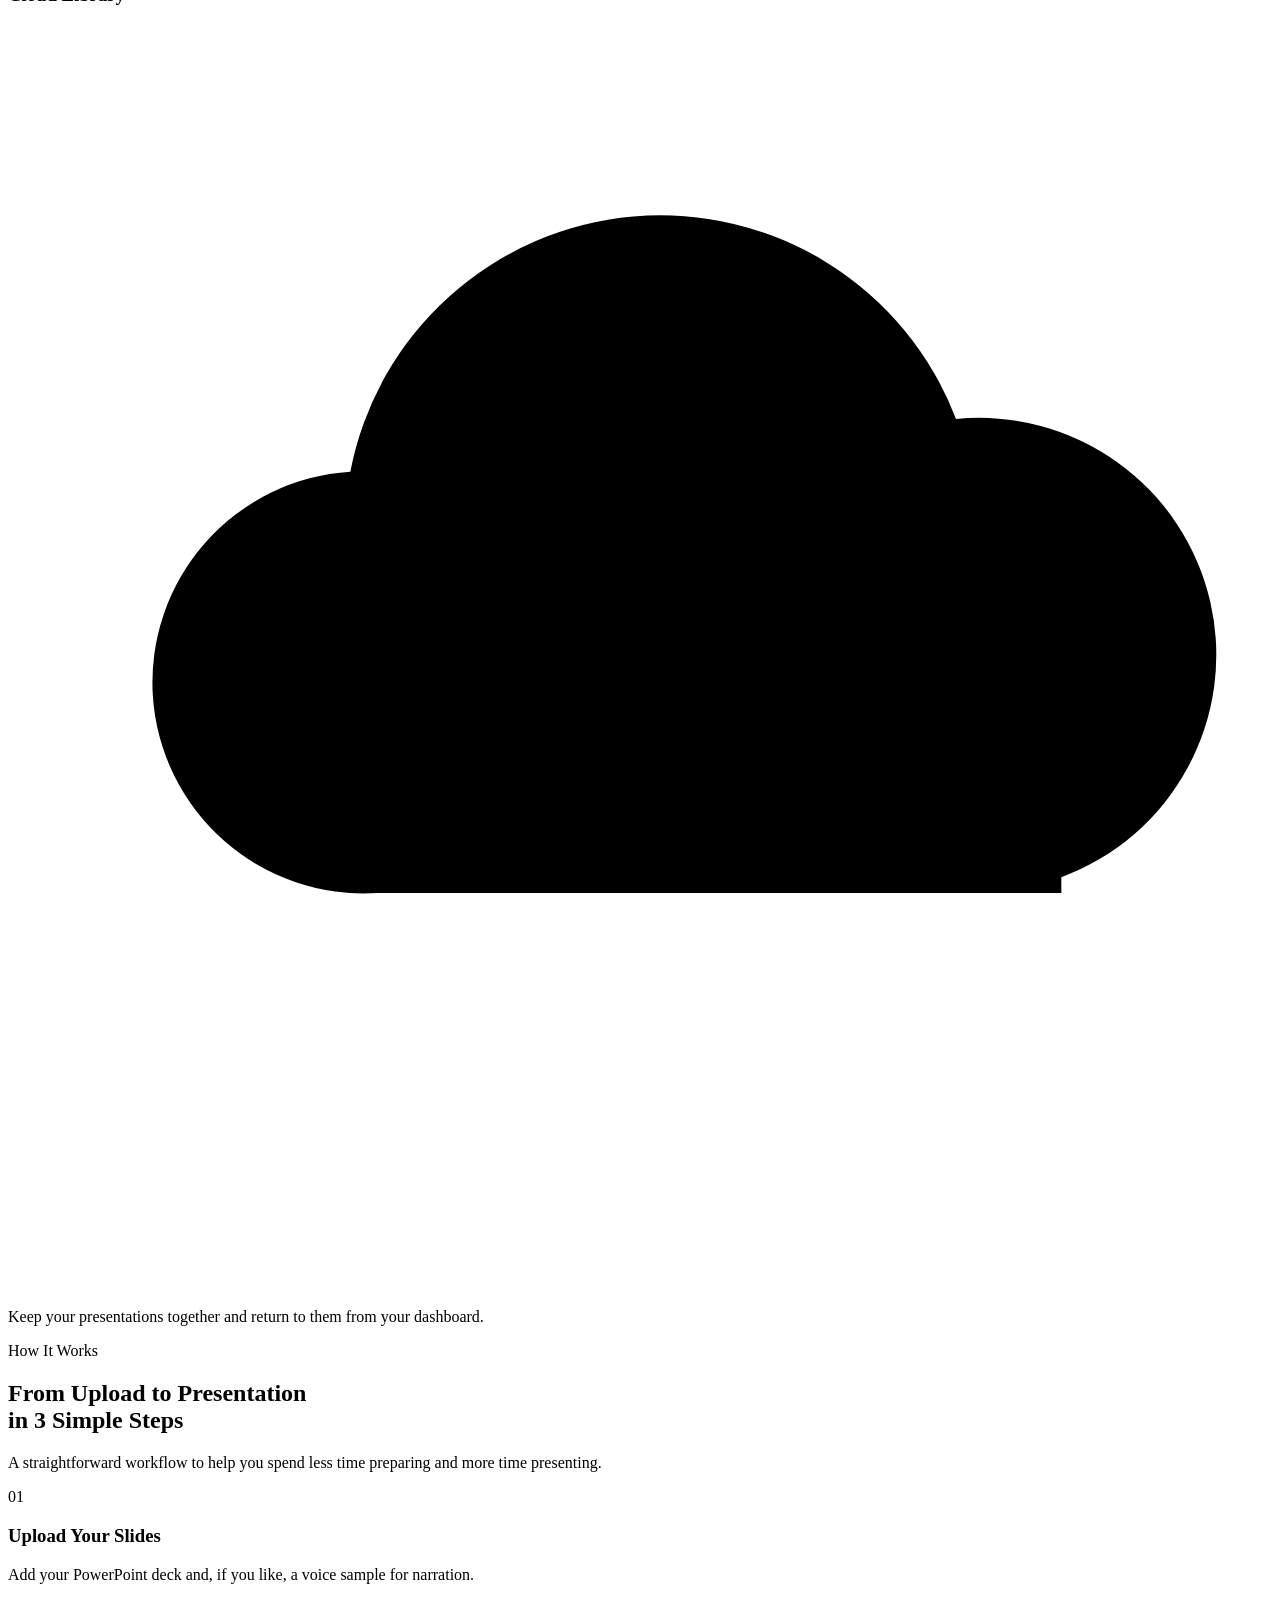
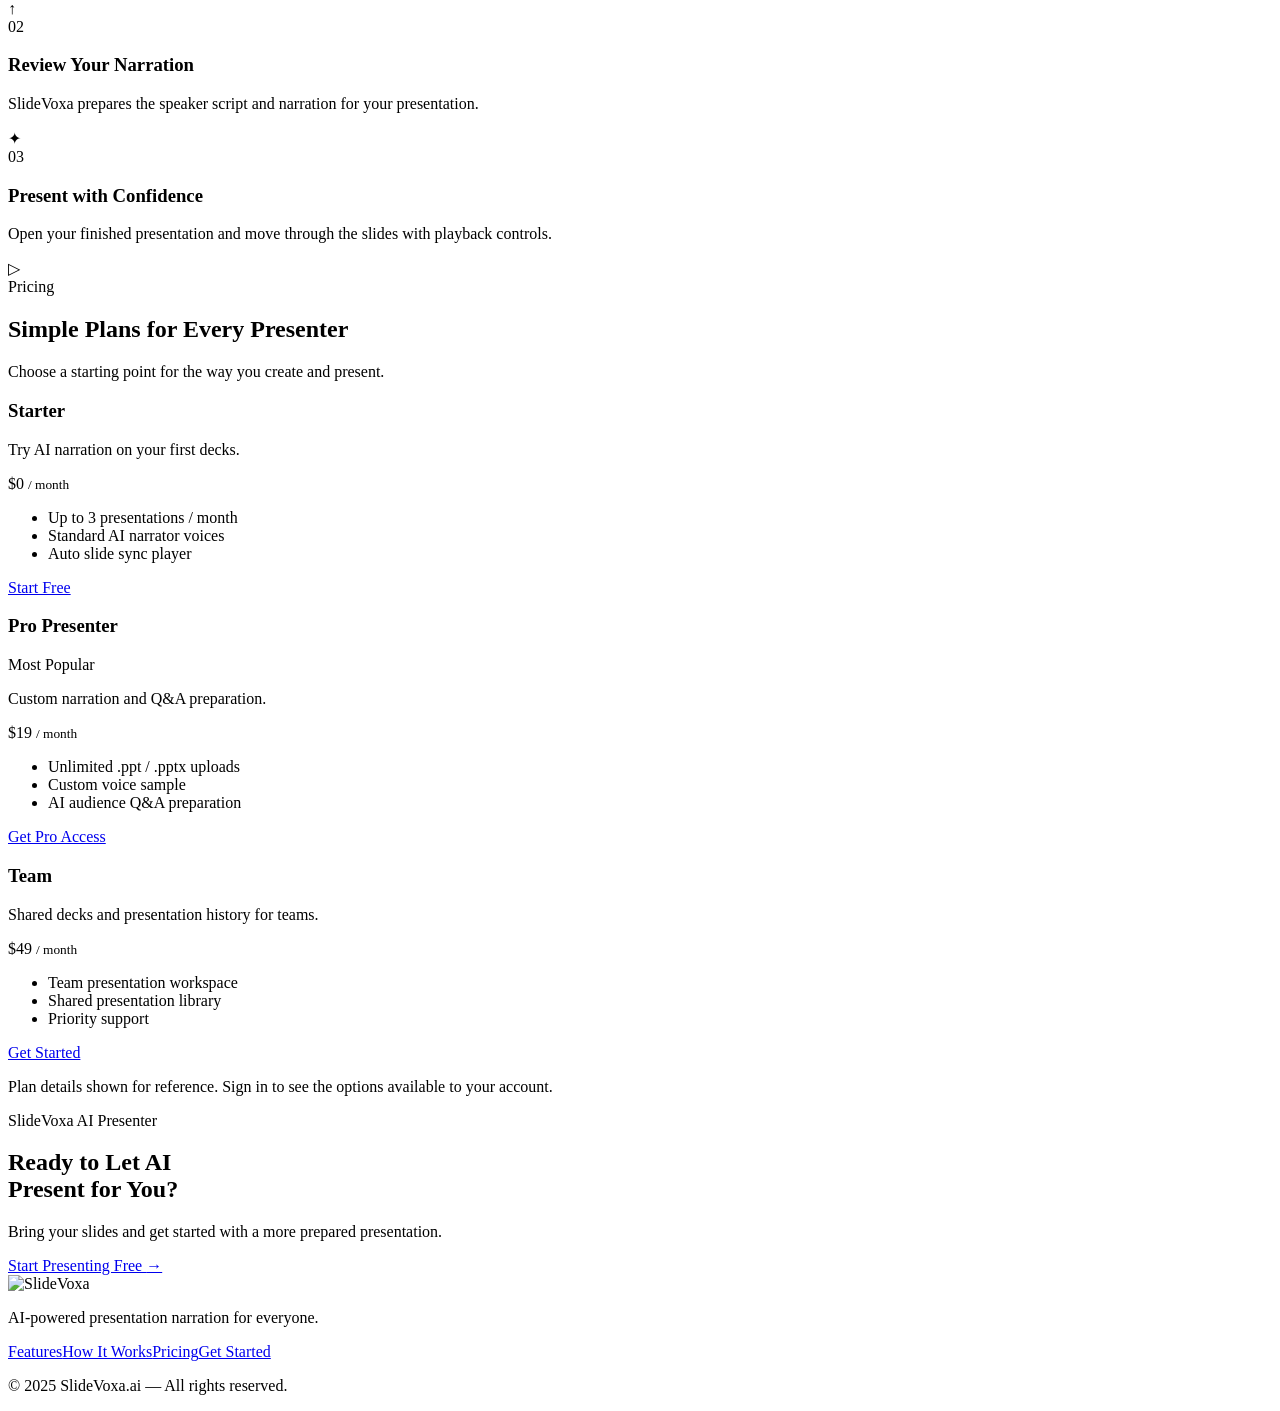
==== commit d3ad0c15: "Update landing page to match Stitch design" ====
--- a/frontend/index.html
+++ b/frontend/index.html
@@ -4,20 +4,19 @@
   <meta charset="UTF-8" />
   <meta name="viewport" content="width=device-width, initial-scale=1.0" />
   <title>SlideVoxa.ai — Let AI Present Your Slides</title>
-  <meta name="description" content="SlideVoxa uses AI to automatically narrate your PowerPoint slides with a professional AI voice narrator. Upload, generate, and present." />
+  <meta name="description" content="Turn PowerPoint presentations into narrated, ready-to-present slide shows with SlideVoxa." />
   <link rel="preconnect" href="https://fonts.googleapis.com" />
   <link rel="preconnect" href="https://fonts.gstatic.com" crossorigin />
-  <link href="https://fonts.googleapis.com/css2?family=Inter:wght@300;400;500;600;700;800;900&display=swap" rel="stylesheet" />
-  <link rel="stylesheet" href="/static/css/global.css" />
-  <link rel="stylesheet" href="/static/css/landing.css" />
-    <link rel="icon" type="image/png" href="/static/images/favicon.png" />
+  <link href="https://fonts.googleapis.com/css2?family=Inter:wght@400;500;600;700;800&display=swap" rel="stylesheet" />
+  <link rel="stylesheet" href="/static/css/global.css?v=landing-stitch-6" />
+  <link rel="stylesheet" href="/static/css/landing.css?v=landing-stitch-6" />
+  <link rel="icon" type="image/png" href="/static/images/favicon.png" />
 </head>
-<body>
-  <!-- NAV -->
-  <nav class="navbar" id="navbar">
+<body class="landing-page">
+  <nav class="navbar" id="navbar" aria-label="Main navigation">
     <div class="nav-container">
-      <a href="/" class="nav-logo" id="nav-logo-link">
-        <img class="brand-horizontal" src="/static/images/slidevoxa-horizontal.png" alt="SlideVoxa.ai" style="display:block;width:160px;height:auto" />
+      <a href="/" class="nav-logo" id="nav-logo-link" aria-label="SlideVoxa home">
+        <img class="brand-horizontal" src="/static/images/slidevoxa-horizontal.png" alt="SlideVoxa" />
       </a>
       <div class="nav-links" id="nav-links">
         <a href="#features" class="nav-link">Features</a>
@@ -31,218 +30,112 @@
     </div>
   </nav>
 
-  <!-- HERO -->
-  <section class="hero" id="hero">
-    <div class="hero-bg">
-      <div class="hero-grid"></div>
-      <div class="hero-glow hero-glow-1"></div>
-      <div class="hero-glow hero-glow-2"></div>
-      <div class="hero-particles" id="particles"></div>
-    </div>
-    <div class="hero-content">
-      <div class="hero-badge">
-        <span class="badge-dot"></span>
-        AI-Powered Presentation Narration
-      </div>
-      <h1 class="hero-title">
-        Let AI <span class="gradient-text">Present</span><br/>Your Slides
-      </h1>
-      <p class="hero-subtitle">
-        Upload your PowerPoint and SlideVoxa automatically presents it<br/>
-        with a professional AI narrator — slide by slide.
-      </p>
-      <div class="hero-cta">
-        <a href="/login" class="btn btn-primary btn-xl" id="hero-cta-btn">
-          <svg width="20" height="20" viewBox="0 0 24 24" fill="none" stroke="currentColor" stroke-width="2.5"><polygon points="5 3 19 12 5 21 5 3"/></svg>
-          Start Presenting
-        </a>
-        <a href="#how-it-works" class="btn btn-ghost btn-xl">
-          See How It Works
-        </a>
-      </div>
-      <!-- Preview -->
-      <div class="hero-preview">
-        <div class="preview-card preview-main">
-          <div class="preview-header">
-            <div class="preview-dots">
-              <span></span><span></span><span></span>
-            </div>
-            <span class="preview-title-bar">AI Presenter</span>
+  <main>
+    <section class="hero" id="hero">
+      <div class="hero-content">
+        <h1 class="hero-title">Let AI Present Your Slides <span class="gradient-text">Automatically</span></h1>
+        <p class="hero-subtitle">Upload your PowerPoint deck and SlideVoxa prepares a speaker script, narrates each slide, and helps you get ready for audience questions.</p>
+        <div class="hero-cta">
+          <a href="/login" class="btn btn-primary btn-xl" id="hero-cta-btn"><span aria-hidden="true">▶</span> Start Presenting Free</a>
+          <a href="#how-it-works" class="btn btn-ghost btn-xl"><span aria-hidden="true">▤</span> See How It Works</a>
+        </div>
+
+        <div class="studio-preview" aria-label="Illustration of the SlideVoxa presentation studio">
+          <div class="studio-topbar">
+            <div class="studio-file"><span class="window-dots" aria-hidden="true"><i></i><i></i><i></i></span><span>Q3_Healthcare_Keynote.pptx</span></div>
+            <span class="voice-chip"><span aria-hidden="true">◖</span> Voice: Aria (Natural)</span>
           </div>
-          <div class="preview-body">
-            <div class="preview-slides-panel">
-              <div class="preview-slide-thumb active">
-                <div class="thumb-line"></div>
-                <div class="thumb-line short"></div>
+          <div class="studio-workspace">
+            <aside class="slide-rail" aria-label="Slide thumbnails">
+              <div class="slide-thumb"><span>1</span><div class="thumb-slide"><b>Q3 AI Strategy</b><i></i><i></i></div></div>
+              <div class="slide-thumb selected"><span>2</span><div class="thumb-slide"><b>AI in Healthcare</b><i></i><i></i><i></i></div></div>
+              <div class="slide-thumb"><span>3</span><div class="thumb-slide"><b>Proposed Solution</b><i></i><i></i></div></div>
+              <div class="slide-thumb"><span>4</span><div class="thumb-slide"><b>Audience Q&amp;A</b><i></i><i></i></div></div>
+            </aside>
+            <div class="studio-main">
+              <div class="presentation-slide">
+                <div class="slide-heading"><span>AI in Healthcare</span><span class="slide-logo">SV</span></div>
+                <div class="slide-rule"></div>
+                <div class="slide-content">
+                  <div class="slide-copy"><b>Smarter care, supported by AI</b><p>Artificial intelligence is helping care teams find insights and make informed decisions.</p><ul><li>Earlier pattern detection</li><li>Support for clinical workflows</li><li>More time for patient care</li></ul></div>
+                  <div class="slide-art" aria-hidden="true"><span>✚</span><i></i><i></i><i></i></div>
+                </div>
+                <div class="slide-caption">A look at how AI can support better healthcare outcomes.</div>
               </div>
-              <div class="preview-slide-thumb">
-                <div class="thumb-line"></div>
-                <div class="thumb-line short"></div>
-              </div>
-              <div class="preview-slide-thumb">
-                <div class="thumb-line"></div>
-                <div class="thumb-line"></div>
-              </div>
-            </div>
-            <div class="preview-main-slide">
-              <h3>AI in Healthcare</h3>
-              <ul>
-                <li>Faster Diagnosis</li>
-                <li>Medical Imaging AI</li>
-                <li>Virtual Health Assistants</li>
-              </ul>
-              <div class="preview-speaking">
-                <div class="speaking-icon">🎙️</div>
-                <span>AI Presenter Speaking...</span>
-                <div class="speaking-bars">
-                  <span></span><span></span><span></span><span></span><span></span>
-                </div>
-              </div>
+              <div class="studio-controls"><span>◀</span><span class="play-control">▶</span><span>Ⅱ</span><div class="progress-track"><i></i></div><span>1:24</span></div>
             </div>
           </div>
-          <div class="preview-controls">
-            <button class="ctrl-btn">⟨ Prev</button>
-            <button class="ctrl-btn ctrl-play">▶ Next</button>
-            <button class="ctrl-btn">‖ Pause</button>
-            <div class="ctrl-volume">🔊 ──●──</div>
-          </div>
+          <div class="studio-notes"><span class="notes-mark">✦</span><div><b>Narration preview</b><p>“Let’s explore how AI is helping healthcare teams spot patterns earlier and support more informed decisions...”</p></div><span class="notes-time">00:18</span></div>
+        </div>
+        <div class="hero-proof"><span>From your deck to a presentation, in a few simple steps</span><span class="proof-line"></span><span>Built for busy presenters</span></div>
+      </div>
+    </section>
+
+    <section class="features-section page-section" id="features">
+      <div class="section-container">
+        <div class="section-header">
+          <div class="section-badge">The Process</div>
+          <h2 class="section-title">Everything You Need to<br /><span class="gradient-text">Present Professionally</span></h2>
+          <p class="section-subtitle">See how SlideVoxa transforms a raw PowerPoint deck into a narrated, Q&amp;A-ready presentation in six automated stages.</p>
+        </div>
+        <div class="process-timeline">
+          <article class="process-step process-left">
+            <span class="process-marker">01</span>
+            <div class="process-card"><img src="/static/images/stitch-feature-1.jpg" alt="Presenter uploading a PowerPoint at a desk" loading="lazy" /><div class="process-copy"><div class="process-title-row"><h3>Upload PowerPoint</h3><svg viewBox="0 0 24 24" aria-hidden="true"><path d="M14 2H6a2 2 0 0 0-2 2v16a2 2 0 0 0 2 2h12a2 2 0 0 0 2-2V8z"/><path d="M14 2v6h6M12 18v-6m-3 3h6"/></svg></div><p>Drop any .ppt or .pptx file. SlideVoxa parses every slide, extracting titles, bullet points, and speaker notes cleanly.</p></div></div>
+          </article>
+          <article class="process-step process-right">
+            <span class="process-marker">02</span>
+            <div class="process-card"><img src="/static/images/stitch-feature-2.jpg" alt="Reviewing an AI-generated presentation script" loading="lazy" /><div class="process-copy"><div class="process-title-row"><h3>AI Script Generation</h3><svg viewBox="0 0 24 24" aria-hidden="true"><path d="M4 6h16M4 12h11M4 18h8"/><path d="m17 17 2 2 3-4"/></svg></div><p>Sarvam AI turns raw slide bullets into a smooth, conversational speaking script with natural transitions.</p></div></div>
+          </article>
+          <article class="process-step process-left">
+            <span class="process-marker">03</span>
+            <div class="process-card"><img src="/static/images/stitch-feature-3.jpg" alt="Studio microphone beside a laptop" loading="lazy" /><div class="process-copy"><div class="process-title-row"><h3>AI Voice Narration</h3><svg viewBox="0 0 24 24" aria-hidden="true"><rect x="9" y="2" width="6" height="13" rx="3"/><path d="M5 11a7 7 0 0 0 14 0m-7 7v4m-4 0h8"/></svg></div><p>ElevenLabs renders lifelike studio audio for each slide, or upload a 2-minute sample for your own voice.</p></div></div>
+          </article>
+          <article class="process-step process-right">
+            <span class="process-marker">04</span>
+            <div class="process-card"><img src="/static/images/stitch-feature-4.jpg" alt="Presenter reviewing an automated slide presentation" loading="lazy" /><div class="process-copy"><div class="process-title-row"><h3>Presentation Player</h3><svg viewBox="0 0 24 24" aria-hidden="true"><rect x="2" y="3" width="20" height="14" rx="2"/><path d="m10 7 5 3-5 3zM8 21h8m-4-4v4"/></svg></div><p>Move through your slides with narration and playback controls in one presentation view.</p></div></div>
+          </article>
+          <article class="process-step process-left">
+            <span class="process-marker">05</span>
+            <div class="process-card"><img src="/static/images/stitch-feature-5.jpg" alt="Presenter speaking to an audience" loading="lazy" /><div class="process-copy"><div class="process-title-row"><h3>Audience Q&amp;A Prep</h3><svg viewBox="0 0 24 24" aria-hidden="true"><path d="M21 11.5a8.4 8.4 0 0 1-.9 3.8 8.5 8.5 0 0 1-7.6 4.7 8.4 8.4 0 0 1-3.8-.9L3 21l1.9-5.7a8.4 8.4 0 0 1-.9-3.8 8.5 8.5 0 0 1 4.7-7.6 8.4 8.4 0 0 1 3.8-.9h.5a8.5 8.5 0 0 1 8 8z"/><path d="M9.5 9a2.5 2.5 0 0 1 4.8 1c0 1.7-2.3 2-2.3 3.5m0 3h.01"/></svg></div><p>Prepare for likely audience questions after your presentation is ready.</p></div></div>
+          </article>
+          <article class="process-step process-right">
+            <span class="process-marker">06</span>
+            <div class="process-card"><img src="/static/images/stitch-feature-6.jpg" alt="Presentation decks open on a laptop and tablet" loading="lazy" /><div class="process-copy"><div class="process-title-row"><h3>Cloud Library</h3><svg viewBox="0 0 24 24" aria-hidden="true"><path d="M20 16.2A4.5 4.5 0 0 0 18 7.5a6 6 0 0 0-11.5 1A4 4 0 0 0 7 16.5h13z"/><path d="M8 20h12M8 23h12"/></svg></div><p>Keep your presentations together and return to them from your dashboard.</p></div></div>
+          </article>
         </div>
       </div>
-    </div>
-  </section>
+    </section>
 
-  <!-- FEATURES -->
-  <section class="features-section" id="features">
-    <div class="section-container">
-      <div class="section-header">
-        <div class="section-badge">Features</div>
-        <h2 class="section-title">Everything You Need to<br/><span class="gradient-text">Present Professionally</span></h2>
-        <p class="section-subtitle">From upload to narration in minutes — no recording studio needed.</p>
-      </div>
-      <div class="features-grid">
-        <div class="feature-card" id="feat-upload">
-          <div class="feature-icon-wrap" style="--c1:#00C6FF;--c2:#0072FF">
-            <svg width="28" height="28" viewBox="0 0 24 24" fill="none" stroke="currentColor" stroke-width="2"><path d="M21 15v4a2 2 0 0 1-2 2H5a2 2 0 0 1-2-2v-4"/><polyline points="17 8 12 3 7 8"/><line x1="12" y1="3" x2="12" y2="15"/></svg>
-          </div>
-          <h3>Upload PowerPoint</h3>
-          <p>Support for .ppt and .pptx files. We extract titles, bullet points, and all text content automatically.</p>
-        </div>
-        <div class="feature-card" id="feat-script">
-          <div class="feature-icon-wrap" style="--c1:#7B2FFF;--c2:#00C6FF">
-            <svg width="28" height="28" viewBox="0 0 24 24" fill="none" stroke="currentColor" stroke-width="2"><path d="M12 20h9"/><path d="M16.5 3.5a2.121 2.121 0 0 1 3 3L7 19l-4 1 1-4Z"/></svg>
-          </div>
-          <h3>AI Script Generation</h3>
-          <p>Sarvam AI converts each slide's content into a natural, engaging speaking script — just like a real presenter.</p>
-        </div>
-        <div class="feature-card" id="feat-voice">
-          <div class="feature-icon-wrap" style="--c1:#FF6B35;--c2:#F7931E">
-            <svg width="28" height="28" viewBox="0 0 24 24" fill="none" stroke="currentColor" stroke-width="2"><path d="M12 1a3 3 0 0 0-3 3v8a3 3 0 0 0 6 0V4a3 3 0 0 0-3-3z"/><path d="M19 10v2a7 7 0 0 1-14 0v-2"/><line x1="12" y1="19" x2="12" y2="23"/></svg>
-          </div>
-          <h3>AI Voice Narration</h3>
-          <p>Natural-sounding AI voices powered by ElevenLabs. Upload your own voice sample for a personal touch.</p>
-        </div>
-        <div class="feature-card" id="feat-present">
-          <div class="feature-icon-wrap" style="--c1:#00FF88;--c2:#00C6FF">
-            <svg width="28" height="28" viewBox="0 0 24 24" fill="none" stroke="currentColor" stroke-width="2"><polygon points="23 7 16 12 23 17 23 7"/><rect x="1" y="5" width="15" height="14" rx="2" ry="2"/></svg>
-          </div>
-          <h3>Auto Presentation Player</h3>
-          <p>Slides advance automatically as narration plays. Full controls: prev, next, pause, and volume slider.</p>
-        </div>
-        <div class="feature-card" id="feat-questions">
-          <div class="feature-icon-wrap" style="--c1:#FF2D55;--c2:#FF6B35">
-            <svg width="28" height="28" viewBox="0 0 24 24" fill="none" stroke="currentColor" stroke-width="2"><circle cx="12" cy="12" r="10"/><path d="M9.09 9a3 3 0 0 1 5.83 1c0 2-3 3-3 3"/><line x1="12" y1="17" x2="12.01" y2="17"/></svg>
-          </div>
-          <h3>Audience Q&A Generator</h3>
-          <p>After the presentation, AI generates likely audience questions so you can prepare perfect answers.</p>
-        </div>
-        <div class="feature-card" id="feat-db">
-          <div class="feature-icon-wrap" style="--c1:#7B2FFF;--c2:#FF2D55">
-            <svg width="28" height="28" viewBox="0 0 24 24" fill="none" stroke="currentColor" stroke-width="2"><ellipse cx="12" cy="5" rx="9" ry="3"/><path d="M21 12c0 1.66-4 3-9 3s-9-1.34-9-3"/><path d="M3 5v14c0 1.66 4 3 9 3s9-1.34 9-3V5"/></svg>
-          </div>
-          <h3>Cloud Storage</h3>
-          <p>All presentations stored securely in MongoDB Atlas. Access your presentation history anytime.</p>
+    <section class="how-section page-section" id="how-it-works">
+      <div class="section-container">
+        <div class="section-header"><div class="section-badge">How It Works</div><h2 class="section-title">From Upload to <span class="gradient-text">Presentation</span><br />in 3 Simple Steps</h2><p class="section-subtitle">A straightforward workflow to help you spend less time preparing and more time presenting.</p></div>
+        <div class="steps-container">
+          <article class="step-item"><div class="step-number">01</div><div class="step-content"><h3>Upload Your Slides</h3><p>Add your PowerPoint deck and, if you like, a voice sample for narration.</p></div><div class="step-icon" aria-hidden="true">↑</div></article>
+          <article class="step-item"><div class="step-number">02</div><div class="step-content"><h3>Review Your Narration</h3><p>SlideVoxa prepares the speaker script and narration for your presentation.</p></div><div class="step-icon" aria-hidden="true">✦</div></article>
+          <article class="step-item"><div class="step-number">03</div><div class="step-content"><h3>Present with Confidence</h3><p>Open your finished presentation and move through the slides with playback controls.</p></div><div class="step-icon" aria-hidden="true">▷</div></article>
         </div>
       </div>
-    </div>
-  </section>
+    </section>
 
-  <!-- HOW IT WORKS -->
-  <section class="how-section" id="how-it-works">
-    <div class="section-container">
-      <div class="section-header">
-        <div class="section-badge">How It Works</div>
-        <h2 class="section-title">From Upload to <span class="gradient-text">Presentation</span><br/>in 3 Simple Steps</h2>
+    <section class="pricing-section page-section" id="pricing">
+      <div class="section-container">
+        <div class="section-header"><div class="section-badge">Pricing</div><h2 class="section-title">Simple Plans for Every <span class="gradient-text">Presenter</span></h2><p class="section-subtitle">Choose a starting point for the way you create and present.</p></div>
+        <div class="pricing-grid">
+          <article class="pricing-card"><div><h3>Starter</h3><p class="plan-description">Try AI narration on your first decks.</p><div class="plan-price">$0 <small>/ month</small></div><ul><li>Up to 3 presentations / month</li><li>Standard AI narrator voices</li><li>Auto slide sync player</li></ul></div><a class="btn btn-ghost plan-button" href="/login">Start Free</a></article>
+          <article class="pricing-card popular"><div class="plan-heading"><h3>Pro Presenter</h3><span class="popular-tag">Most Popular</span></div><p class="plan-description">Custom narration and Q&amp;A preparation.</p><div class="plan-price">$19 <small>/ month</small></div><ul><li>Unlimited .ppt / .pptx uploads</li><li>Custom voice sample</li><li>AI audience Q&amp;A preparation</li></ul><a class="btn btn-primary plan-button" href="/login">Get Pro Access</a></article>
+          <article class="pricing-card"><div><h3>Team</h3><p class="plan-description">Shared decks and presentation history for teams.</p><div class="plan-price">$49 <small>/ month</small></div><ul><li>Team presentation workspace</li><li>Shared presentation library</li><li>Priority support</li></ul></div><a class="btn btn-ghost plan-button" href="/login">Get Started</a></article>
+        </div>
+        <p class="pricing-note">Plan details shown for reference. Sign in to see the options available to your account.</p>
       </div>
-      <div class="steps-container">
-        <div class="step-item" id="step-1">
-          <div class="step-number">01</div>
-          <div class="step-content">
-            <h3>Upload Your Slides</h3>
-            <p>Drag and drop your .pptx file. Optionally upload a 2-minute voice recording for custom narration tone.</p>
-          </div>
-          <div class="step-icon">
-            <svg width="56" height="56" viewBox="0 0 24 24" fill="none" stroke="url(#grad1)" stroke-width="1.5"><path d="M21 15v4a2 2 0 0 1-2 2H5a2 2 0 0 1-2-2v-4"/><polyline points="17 8 12 3 7 8"/><line x1="12" y1="3" x2="12" y2="15"/><defs><linearGradient id="grad1" x1="0" y1="0" x2="24" y2="24"><stop offset="0%" stop-color="#00C6FF"/><stop offset="100%" stop-color="#7B2FFF"/></linearGradient></defs></svg>
-          </div>
-        </div>
-        <div class="step-connector"></div>
-        <div class="step-item" id="step-2">
-          <div class="step-number">02</div>
-          <div class="step-content">
-            <h3>AI Generates Everything</h3>
-            <p>Our AI reads each slide, writes a speaking script, and converts it to natural-sounding audio narration.</p>
-          </div>
-          <div class="step-icon">
-            <svg width="56" height="56" viewBox="0 0 24 24" fill="none" stroke="url(#grad2)" stroke-width="1.5"><circle cx="12" cy="12" r="3"/><path d="M12 1v4M12 19v4M4.22 4.22l2.83 2.83M16.95 16.95l2.83 2.83M1 12h4M19 12h4M4.22 19.78l2.83-2.83M16.95 7.05l2.83-2.83"/><defs><linearGradient id="grad2" x1="0" y1="0" x2="24" y2="24"><stop offset="0%" stop-color="#7B2FFF"/><stop offset="100%" stop-color="#FF6B35"/></linearGradient></defs></svg>
-          </div>
-        </div>
-        <div class="step-connector"></div>
-        <div class="step-item" id="step-3">
-          <div class="step-number">03</div>
-          <div class="step-content">
-            <h3>Present Automatically</h3>
-            <p>Click Start Presentation. Slides advance with synchronized narration. AI generates audience questions at the end.</p>
-          </div>
-          <div class="step-icon">
-            <svg width="56" height="56" viewBox="0 0 24 24" fill="none" stroke="url(#grad3)" stroke-width="1.5"><polygon points="5 3 19 12 5 21 5 3"/><defs><linearGradient id="grad3" x1="0" y1="0" x2="24" y2="24"><stop offset="0%" stop-color="#00FF88"/><stop offset="100%" stop-color="#00C6FF"/></linearGradient></defs></svg>
-          </div>
-        </div>
-      </div>
-    </div>
-  </section>
+    </section>
 
-  <!-- CTA SECTION -->
-  <section class="cta-section" id="cta">
-    <div class="cta-glow"></div>
-    <div class="section-container">
-      <div class="cta-content">
-        <h2 class="cta-title">Ready to Let AI <span class="gradient-text">Present for You?</span></h2>
-        <p class="cta-subtitle">Join thousands of presenters who automate their presentations with SlideVoxa.</p>
-        <a href="/login" class="btn btn-primary btn-xl" id="cta-final-btn">
-          <svg width="20" height="20" viewBox="0 0 24 24" fill="none" stroke="currentColor" stroke-width="2.5"><polygon points="5 3 19 12 5 21 5 3"/></svg>
-          Get Started Free
-        </a>
-      </div>
-    </div>
-  </section>
+    <section class="cta-section" id="cta">
+      <div class="section-container cta-content"><div class="section-badge">SlideVoxa AI Presenter</div><h2 class="cta-title">Ready to Let AI<br /><span class="gradient-text">Present for You?</span></h2><p class="cta-subtitle">Bring your slides and get started with a more prepared presentation.</p><a href="/login" class="btn btn-primary btn-xl" id="cta-final-btn">Start Presenting Free <span aria-hidden="true">→</span></a></div>
+    </section>
+  </main>
 
-  <!-- FOOTER -->
-  <footer class="footer">
-    <div class="footer-container">
-      <div class="footer-logo">
-        <img class="brand-lockup" src="/static/images/slidevoxa-logo.png" alt="SlideVoxa" style="display:block;width:140px;height:auto" />
-        <p>AI-powered presentation narration for everyone.</p>
-      </div>
-      <div class="footer-links">
-        <a href="#features">Features</a>
-        <a href="#how-it-works">How It Works</a>
-        <a href="/login">Get Started</a>
-      </div>
-    </div>
-    <div class="footer-bottom">
-      <p>© 2025 SlideVoxa.ai — All rights reserved.</p>
-    </div>
-  </footer>
-
+  <footer class="footer"><div class="footer-container"><div class="footer-logo"><img class="brand-lockup" src="/static/images/slidevoxa-logo.png" alt="SlideVoxa" /><p>AI-powered presentation narration for everyone.</p></div><div class="footer-links"><a href="#features">Features</a><a href="#how-it-works">How It Works</a><a href="#pricing">Pricing</a><a href="/login">Get Started</a></div></div><div class="footer-bottom"><p>© 2025 SlideVoxa.ai — All rights reserved.</p></div></footer>
   <script src="/static/js/landing.js"></script>
 </body>
 </html>
